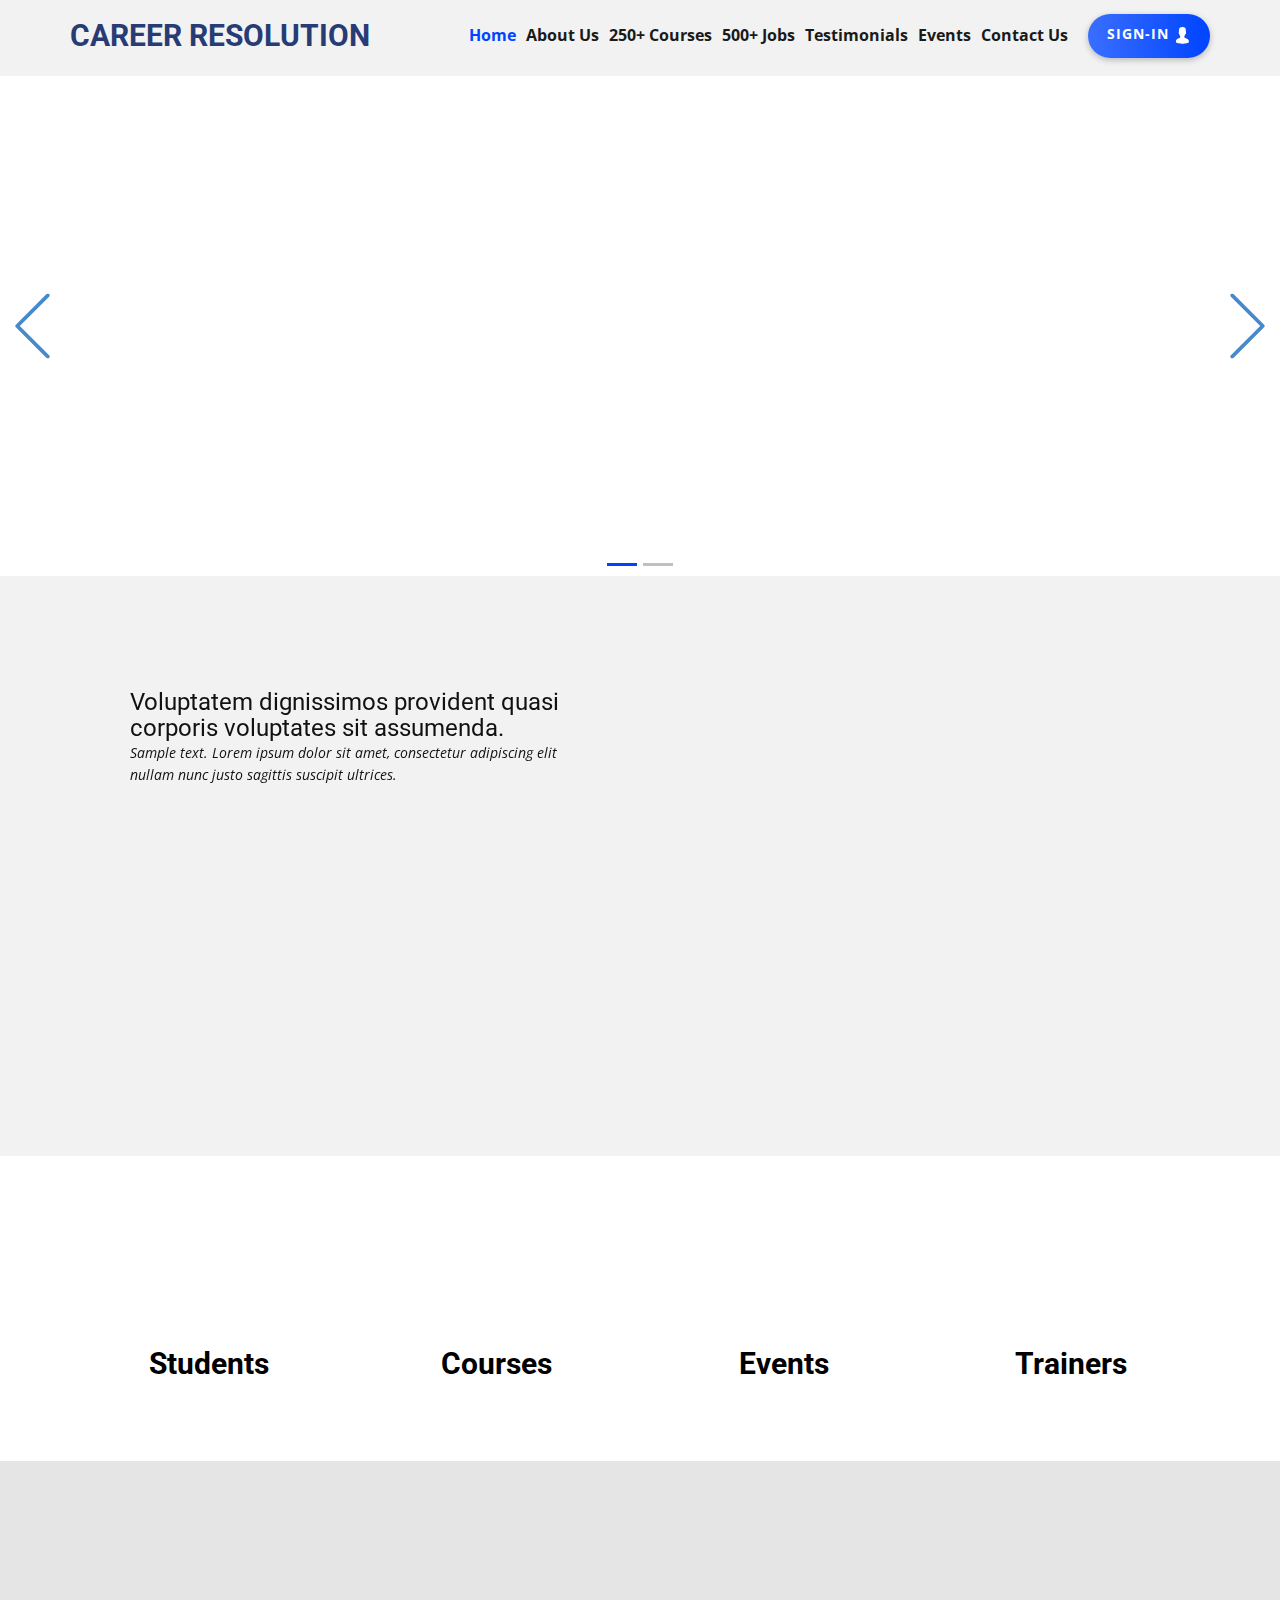
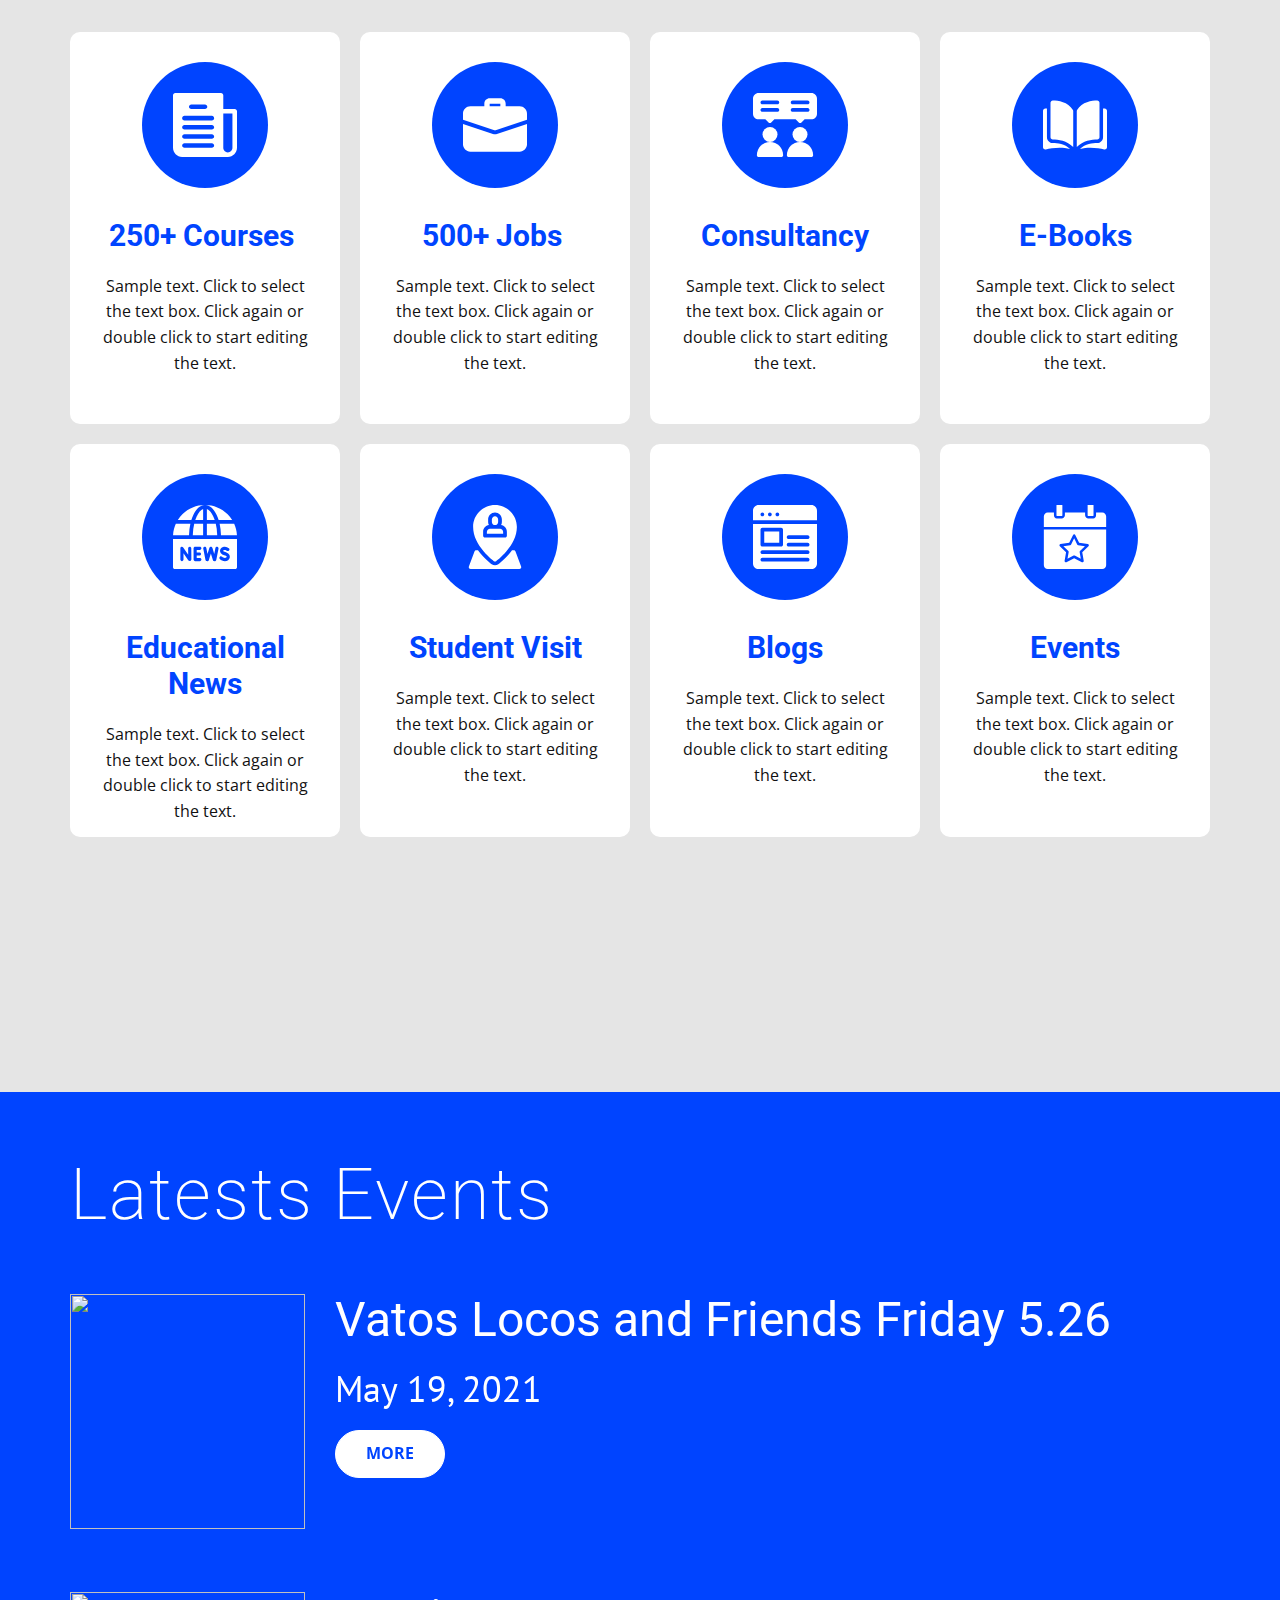
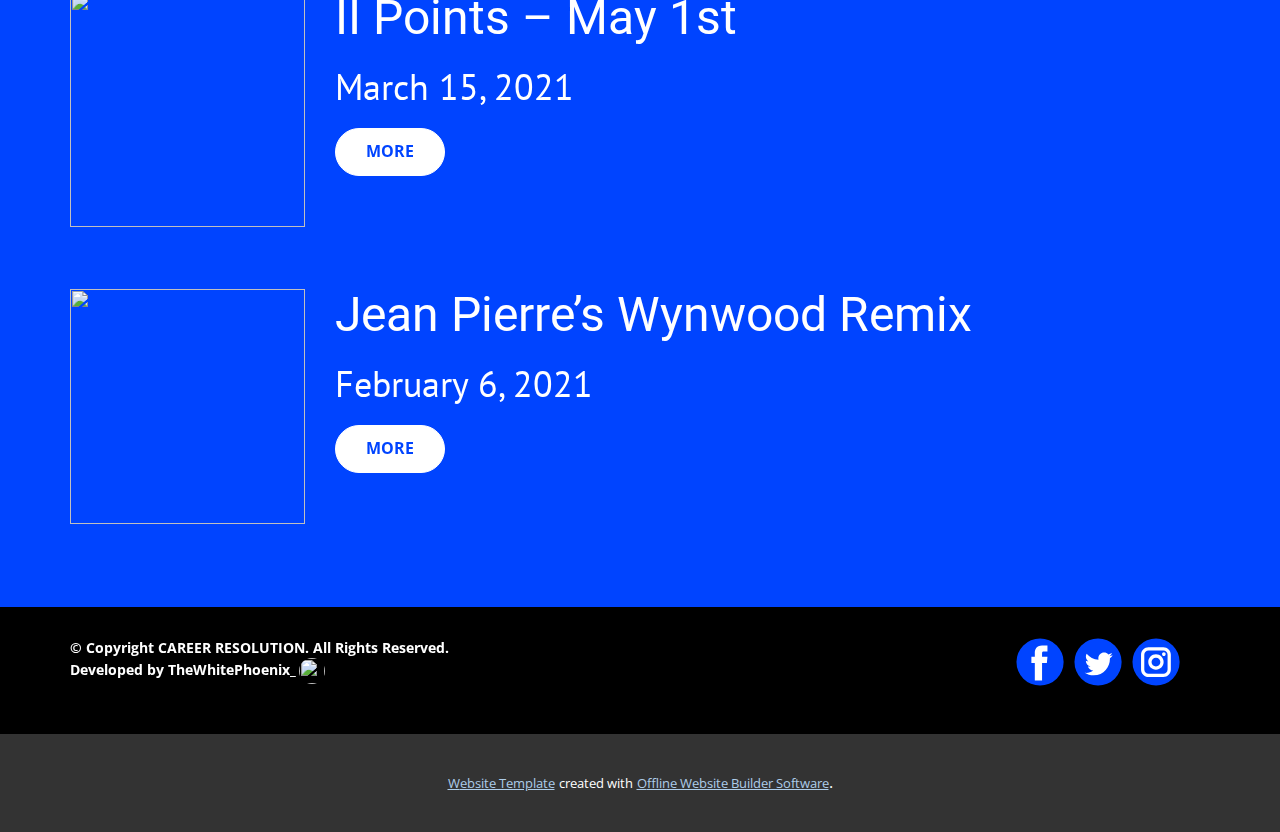
==== index.html @ 2c757a21 "Add files via upload" ====
<!DOCTYPE html>
<html style="font-size: 16px;">
  <head>
    <meta name="viewport" content="width=device-width, initial-scale=1.0">
    <meta charset="utf-8">
    <meta name="keywords" content="Career Resolution">
    <meta name="description" content="">
    <meta name="page_type" content="np-template-header-footer-from-plugin">
    <title>Home</title>
    <link rel="stylesheet" href="nicepage.css" media="screen">
<link rel="stylesheet" href="Home.css" media="screen">
    <script class="u-script" type="text/javascript" src="jquery.js" defer=""></script>
    <script class="u-script" type="text/javascript" src="nicepage.js" defer=""></script>
    <meta name="generator" content="Nicepage 3.13.2, nicepage.com">
    
    <link id="u-theme-google-font" rel="stylesheet" href="https://fonts.googleapis.com/css?family=Roboto:100,100i,300,300i,400,400i,500,500i,700,700i,900,900i|Open+Sans:300,300i,400,400i,600,600i,700,700i,800,800i">
    <link id="u-page-google-font" rel="stylesheet" href="https://fonts.googleapis.com/css?family=PT+Sans:400,400i,700,700i">
    
    
    
    
    
    
    <script type="application/ld+json">{
		"@context": "http://schema.org",
		"@type": "Organization",
		"name": "",
		"url": "index.html",
		"sameAs": [
				"https://facebook.com/name",
				"https://twitter.com/name",
				"https://www.instagram.com/name"
		]
}</script>
    <meta property="og:title" content="Home">
    <meta property="og:type" content="website">
    <meta name="theme-color" content="#478ac9">
    <link rel="canonical" href="index.html">
    <meta property="og:url" content="index.html">
    <meta name="twitter:site" content="@">
    <meta name="twitter:card" content="summary_large_image">
    <meta name="twitter:title" content="Home">
    <meta name="twitter:description" content="">
  </head>
  <body data-home-page="Home.html" data-home-page-title="Home" class="u-body"><header class="u-clearfix u-grey-5 u-header u-sticky u-header" id="sec-a9fa"><div class="u-clearfix u-sheet u-sheet-1">
        <nav class="u-menu u-menu-dropdown u-offcanvas u-menu-1">
          <div class="menu-collapse" style="font-size: 0.875rem; letter-spacing: 0px; font-weight: 700;">
            <a class="u-button-style u-custom-border u-custom-border-color u-custom-left-right-menu-spacing u-custom-padding-bottom u-custom-text-active-color u-custom-text-color u-custom-text-hover-color u-custom-top-bottom-menu-spacing u-nav-link u-text-active-palette-1-base u-text-hover-palette-2-base" href="#">
              <svg><use xmlns:xlink="http://www.w3.org/1999/xlink" xlink:href="#menu-hamburger"></use></svg>
              <svg version="1.1" xmlns="http://www.w3.org/2000/svg" xmlns:xlink="http://www.w3.org/1999/xlink"><defs><symbol id="menu-hamburger" viewBox="0 0 16 16" style="width: 16px; height: 16px;"><rect y="1" width="16" height="2"></rect><rect y="7" width="16" height="2"></rect><rect y="13" width="16" height="2"></rect>
</symbol>
</defs></svg>
            </a>
          </div>
          <div class="u-custom-menu u-nav-container">
            <ul class="u-nav u-spacing-0 u-unstyled u-nav-1"><li class="u-nav-item"><a class="u-button-style u-nav-link u-text-active-custom-color-2 u-text-grey-90 u-text-hover-custom-color-2" href="Home.html" style="padding: 10px 5px;">Home</a>
</li><li class="u-nav-item"><a class="u-button-style u-nav-link u-text-active-custom-color-2 u-text-grey-90 u-text-hover-custom-color-2" style="padding: 10px 5px;">About Us</a>
</li><li class="u-nav-item"><a class="u-button-style u-nav-link u-text-active-custom-color-2 u-text-grey-90 u-text-hover-custom-color-2" style="padding: 10px 5px;">250+ Courses</a>
</li><li class="u-nav-item"><a class="u-button-style u-nav-link u-text-active-custom-color-2 u-text-grey-90 u-text-hover-custom-color-2" style="padding: 10px 5px;">500+ Jobs</a>
</li><li class="u-nav-item"><a class="u-button-style u-nav-link u-text-active-custom-color-2 u-text-grey-90 u-text-hover-custom-color-2" style="padding: 10px 5px;">Testimonials</a>
</li><li class="u-nav-item"><a class="u-button-style u-nav-link u-text-active-custom-color-2 u-text-grey-90 u-text-hover-custom-color-2" style="padding: 10px 5px;">Events</a><div class="u-nav-popup"><ul class="u-h-spacing-20 u-nav u-unstyled u-v-spacing-10 u-nav-2"><li class="u-nav-item"><a class="u-button-style u-nav-link u-white">Events 1</a>
</li><li class="u-nav-item"><a class="u-button-style u-nav-link u-white">Events 2</a>
</li><li class="u-nav-item"><a class="u-button-style u-nav-link u-white">Events 3</a>
</li></ul>
</div>
</li><li class="u-nav-item"><a class="u-button-style u-nav-link u-text-active-custom-color-2 u-text-grey-90 u-text-hover-custom-color-2" style="padding: 10px 5px;">Contact Us</a>
</li></ul>
          </div>
          <div class="u-custom-menu u-nav-container-collapse">
            <div class="u-black u-container-style u-inner-container-layout u-opacity u-opacity-95 u-sidenav">
              <div class="u-sidenav-overflow">
                <div class="u-menu-close"></div>
                <ul class="u-align-center u-nav u-popupmenu-items u-unstyled u-nav-3"><li class="u-nav-item"><a class="u-button-style u-nav-link" href="Home.html" style="padding: 10px 20px;">Home</a>
</li><li class="u-nav-item"><a class="u-button-style u-nav-link" style="padding: 10px 20px;">About Us</a>
</li><li class="u-nav-item"><a class="u-button-style u-nav-link" style="padding: 10px 20px;">250+ Courses</a>
</li><li class="u-nav-item"><a class="u-button-style u-nav-link" style="padding: 10px 20px;">500+ Jobs</a>
</li><li class="u-nav-item"><a class="u-button-style u-nav-link" style="padding: 10px 20px;">Testimonials</a>
</li><li class="u-nav-item"><a class="u-button-style u-nav-link" style="padding: 10px 20px;">Events</a><div class="u-nav-popup"><ul class="u-h-spacing-20 u-nav u-unstyled u-v-spacing-10 u-nav-4"><li class="u-nav-item"><a class="u-button-style u-nav-link">Events 1</a>
</li><li class="u-nav-item"><a class="u-button-style u-nav-link">Events 2</a>
</li><li class="u-nav-item"><a class="u-button-style u-nav-link">Events 3</a>
</li></ul>
</div>
</li><li class="u-nav-item"><a class="u-button-style u-nav-link" style="padding: 10px 20px;">Contact Us</a>
</li></ul>
              </div>
            </div>
            <div class="u-black u-menu-overlay u-opacity u-opacity-70"></div>
          </div>
        </nav>
        <h1 class="u-text u-text-custom-color-1 u-text-1">Career Resolution</h1>
        <a href="#" class="u-border-0 u-btn u-btn-round u-button-style u-gradient u-none u-radius-50 u-text-body-alt-color u-btn-1"> Sign-in&nbsp;<span class="u-icon u-icon-circle u-text-palette-1-base u-icon-1"><svg xmlns="http://www.w3.org/2000/svg" xmlns:xlink="http://www.w3.org/1999/xlink" version="1.1" xml:space="preserve" class="u-svg-content" viewBox="0 0 60 60" x="0px" y="0px" style="width: 1em; height: 1em;"><path d="M48.014,42.889l-9.553-4.776C37.56,37.662,37,36.756,37,35.748v-3.381c0.229-0.28,0.47-0.599,0.719-0.951
	c1.239-1.75,2.232-3.698,2.954-5.799C42.084,24.97,43,23.575,43,22v-4c0-0.963-0.36-1.896-1-2.625v-5.319
	c0.056-0.55,0.276-3.824-2.092-6.525C37.854,1.188,34.521,0,30,0s-7.854,1.188-9.908,3.53C17.724,6.231,17.944,9.506,18,10.056
	v5.319c-0.64,0.729-1,1.662-1,2.625v4c0,1.217,0.553,2.352,1.497,3.109c0.916,3.627,2.833,6.36,3.503,7.237v3.309
	c0,0.968-0.528,1.856-1.377,2.32l-8.921,4.866C8.801,44.424,7,47.458,7,50.762V54c0,4.746,15.045,6,23,6s23-1.254,23-6v-3.043
	C53,47.519,51.089,44.427,48.014,42.889z"></path></svg><img></span>
        </a>
      </div></header>
    <section id="carousel_1a82" class="u-carousel u-slide u-block-b713-1" data-u-ride="carousel" data-interval="5000">
      <ol class="u-absolute-hcenter u-carousel-indicators u-block-b713-2">
        <li data-u-target="#carousel_1a82" data-u-slide-to="0" class="u-active u-active-custom-color-2 u-grey-25 u-hover-custom-color-1"></li>
        <li data-u-target="#carousel_1a82" data-u-slide-to="1" class="u-active-custom-color-2 u-grey-25 u-hover-custom-color-1"></li>
      </ol>
      <div class="u-carousel-inner" role="listbox">
        <div class="u-active u-carousel-item u-clearfix u-image u-section-1-1" data-image-width="6912" data-image-height="3456"></div>
      </div>
      <a class="u-absolute-vcenter u-carousel-control u-carousel-control-prev u-icon-circle u-text-hover-custom-color-1 u-text-palette-1-base u-block-b713-3" href="#carousel_1a82" role="button" data-u-slide="prev">
        <span aria-hidden="true">
          <svg viewBox="0 0 477.175 477.175"><path d="M145.188,238.575l215.5-215.5c5.3-5.3,5.3-13.8,0-19.1s-13.8-5.3-19.1,0l-225.1,225.1c-5.3,5.3-5.3,13.8,0,19.1l225.1,225
                    c2.6,2.6,6.1,4,9.5,4s6.9-1.3,9.5-4c5.3-5.3,5.3-13.8,0-19.1L145.188,238.575z"></path></svg>
        </span>
        <span class="sr-only">Previous</span>
      </a>
      <a class="u-absolute-vcenter u-carousel-control u-carousel-control-next u-icon-circle u-text-hover-custom-color-1 u-text-palette-1-base u-block-b713-4" href="#carousel_1a82" role="button" data-u-slide="next">
        <span aria-hidden="true">
          <svg viewBox="0 0 477.175 477.175"><path d="M360.731,229.075l-225.1-225.1c-5.3-5.3-13.8-5.3-19.1,0s-5.3,13.8,0,19.1l215.5,215.5l-215.5,215.5
                    c-5.3,5.3-5.3,13.8,0,19.1c2.6,2.6,6.1,4,9.5,4c3.4,0,6.9-1.3,9.5-4l225.1-225.1C365.931,242.875,365.931,234.275,360.731,229.075z"></path></svg>
        </span>
        <span class="sr-only">Next</span>
      </a>
    </section>
    <section class="u-clearfix u-grey-5 u-section-2" id="sec-3d1b">
      <div class="u-clearfix u-sheet u-valign-middle-lg u-valign-middle-md u-sheet-1">
        <div class="u-clearfix u-expanded-width u-gutter-10 u-layout-wrap u-layout-wrap-1">
          <div class="u-layout" style="">
            <div class="u-layout-row" style="">
              <div class="u-align-left u-container-style u-layout-cell u-left-cell u-size-30 u-size-xs-60 u-layout-cell-1" src="">
                <div class="u-container-layout u-container-layout-1">
                  <h2 class="u-text u-text-1" data-animation-name="fadeIn" data-animation-duration="1000" data-animation-delay="0" data-animation-direction="Up">Voluptatem dignissimos provident quasi corporis voluptates sit assumenda. <span style="font-weight: 700;"></span>
                  </h2>
                  <p class="u-text u-text-2" data-animation-name="fadeIn" data-animation-duration="1000" data-animation-delay="1000" data-animation-direction="">Sample text. Lorem ipsum dolor sit amet, consectetur adipiscing elit nullam nunc justo sagittis suscipit ultrices.</p>
                </div>
              </div>
              <div class="u-align-center u-container-style u-image u-layout-cell u-right-cell u-size-30 u-size-xs-60 u-image-1" src="" data-image-width="1024" data-image-height="768" data-animation-name="fadeIn" data-animation-duration="1000" data-animation-delay="0" data-animation-direction="">
                <div class="u-container-layout u-valign-middle u-container-layout-2" src=""></div>
              </div>
            </div>
          </div>
        </div>
      </div>
    </section>
    <section class="skrollable u-align-center u-clearfix u-image u-parallax u-shading u-section-3" id="sec-5fc0">
      <div class="u-clearfix u-sheet u-valign-middle u-sheet-1">
        <div class="u-expanded-width u-list u-list-1">
          <div class="u-repeater u-repeater-1">
            <div class="u-align-center u-container-style u-list-item u-repeater-item u-shape-rectangle">
              <div class="u-container-layout u-similar-container u-container-layout-1">
                <h1 class="u-text u-text-white u-title u-text-1" data-animation-name="counter" data-animation-event="scroll" data-animation-duration="3000">1232</h1>
                <h3 class="u-text u-text-black u-text-2">Students</h3>
              </div>
            </div>
            <div class="u-align-center u-container-style u-list-item u-repeater-item u-shape-rectangle">
              <div class="u-container-layout u-similar-container u-container-layout-2">
                <h1 class="u-text u-text-white u-title u-text-3" data-animation-name="counter" data-animation-event="scroll" data-animation-duration="3000">64</h1>
                <h3 class="u-text u-text-black u-text-4">Courses</h3>
              </div>
            </div>
            <div class="u-align-center u-container-style u-list-item u-repeater-item u-shape-rectangle">
              <div class="u-container-layout u-similar-container u-container-layout-3">
                <h1 class="u-text u-text-white u-title u-text-5" data-animation-name="counter" data-animation-event="scroll" data-animation-duration="3000">42</h1>
                <h3 class="u-text u-text-black u-text-6">Events</h3>
              </div>
            </div>
            <div class="u-align-center u-container-style u-list-item u-repeater-item u-shape-rectangle">
              <div class="u-container-layout u-similar-container u-container-layout-4">
                <h1 class="u-text u-text-white u-title u-text-7" data-animation-name="counter" data-animation-event="scroll" data-animation-duration="3000">15</h1>
                <h3 class="u-text u-text-black u-text-8">Trainers</h3>
              </div>
            </div>
          </div>
        </div>
      </div>
    </section>
    <section class="skrollable u-align-center u-clearfix u-grey-10 u-section-4" id="carousel_5ac3">
      <div class="u-clearfix u-sheet u-valign-middle-xs u-sheet-1">
        <div class="u-expanded-width u-list u-list-1">
          <div class="u-repeater u-repeater-1">
            <div class="u-align-center u-container-style u-list-item u-radius-10 u-repeater-item u-shape-round u-white u-list-item-1" data-animation-name="fadeIn" data-animation-duration="1000" data-animation-delay="0">
              <div class="u-container-layout u-similar-container u-container-layout-1"><span class="u-custom-color-2 u-icon u-icon-circle u-spacing-31 u-icon-1"><svg class="u-svg-link" preserveAspectRatio="xMidYMin slice" viewBox="0 0 477.867 477.867" style=""><use xmlns:xlink="http://www.w3.org/1999/xlink" xlink:href="#svg-7d16"></use></svg><svg class="u-svg-content" viewBox="0 0 477.867 477.867" x="0px" y="0px" id="svg-7d16" style="enable-background:new 0 0 477.867 477.867;"><g><g><path d="M460.8,119.467h-85.333v-102.4C375.467,7.641,367.826,0,358.4,0H17.067C7.641,0,0,7.641,0,17.067V409.6    c0,37.703,30.564,68.267,68.267,68.267H409.6c37.703,0,68.267-30.564,68.267-68.267V136.533    C477.867,127.108,470.226,119.467,460.8,119.467z M136.533,85.333h102.4c9.426,0,17.067,7.641,17.067,17.067    s-7.641,17.067-17.067,17.067h-102.4c-9.426,0-17.067-7.641-17.067-17.067S127.108,85.333,136.533,85.333z M290.133,409.6h-204.8    c-9.426,0-17.067-7.641-17.067-17.067s7.641-17.067,17.067-17.067h204.8c9.426,0,17.067,7.641,17.067,17.067    S299.559,409.6,290.133,409.6z M290.133,341.333h-204.8c-9.426,0-17.067-7.641-17.067-17.067c0-9.426,7.641-17.067,17.067-17.067    h204.8c9.426,0,17.067,7.641,17.067,17.067C307.2,333.692,299.559,341.333,290.133,341.333z M290.133,273.067h-204.8    c-9.426,0-17.067-7.641-17.067-17.067c0-9.426,7.641-17.067,17.067-17.067h204.8c9.426,0,17.067,7.641,17.067,17.067    C307.2,265.426,299.559,273.067,290.133,273.067z M290.133,204.8h-204.8c-9.426,0-17.067-7.641-17.067-17.067    c0-9.426,7.641-17.067,17.067-17.067h204.8c9.426,0,17.067,7.641,17.067,17.067C307.2,197.159,299.559,204.8,290.133,204.8z     M443.733,409.6c0,18.851-15.282,34.133-34.133,34.133s-34.133-15.282-34.133-34.133v-256h68.267V409.6z"></path>
</g>
</g></svg>
            
            
          </span>
                <h3 class="u-align-center-sm u-text u-text-custom-color-2 u-text-1">250+ Courses&nbsp;<br>
                </h3>
                <p class="u-text u-text-2">Sample text. Click to select the text box. Click again or double click to start editing the text.</p>
              </div>
            </div>
            <div class="u-align-center u-container-style u-list-item u-radius-10 u-repeater-item u-shape-round u-white u-list-item-2" data-animation-name="fadeIn" data-animation-duration="1000" data-animation-delay="0">
              <div class="u-container-layout u-similar-container u-container-layout-2"><span class="u-custom-color-2 u-icon u-icon-circle u-spacing-31 u-icon-2"><svg class="u-svg-link" preserveAspectRatio="xMidYMin slice" viewBox="0 0 24 24" style=""><use xmlns:xlink="http://www.w3.org/1999/xlink" xlink:href="#svg-21c0"></use></svg><svg class="u-svg-content" viewBox="0 0 24 24" id="svg-21c0"><path d="m15 6.5c-.552 0-1-.448-1-1v-1.5h-4v1.5c0 .552-.448 1-1 1s-1-.448-1-1v-1.5c0-1.103.897-2 2-2h4c1.103 0 2 .897 2 2v1.5c0 .552-.448 1-1 1z"></path><path d="m12.71 15.38c-.18.07-.44.12-.71.12s-.53-.05-.77-.14l-11.23-3.74v7.63c0 1.52 1.23 2.75 2.75 2.75h18.5c1.52 0 2.75-1.23 2.75-2.75v-7.63z"></path><path d="m24 7.75v2.29l-11.76 3.92c-.08.03-.16.04-.24.04s-.16-.01-.24-.04l-11.76-3.92v-2.29c0-1.52 1.23-2.75 2.75-2.75h18.5c1.52 0 2.75 1.23 2.75 2.75z"></path></svg>
            
            
          </span>
                <h3 class="u-align-center-sm u-text u-text-custom-color-2 u-text-3">500+ Jobs&nbsp;<br>
                </h3>
                <p class="u-text u-text-4">Sample text. Click to select the text box. Click again or double click to start editing the text.</p>
              </div>
            </div>
            <div class="u-align-center u-container-style u-list-item u-radius-10 u-repeater-item u-shape-round u-white u-list-item-3" data-animation-name="fadeIn" data-animation-duration="1000" data-animation-delay="0">
              <div class="u-container-layout u-similar-container u-container-layout-3"><span class="u-custom-color-2 u-icon u-icon-circle u-spacing-31 u-icon-3"><svg class="u-svg-link" preserveAspectRatio="xMidYMin slice" viewBox="0 0 512 512" style=""><use xmlns:xlink="http://www.w3.org/1999/xlink" xlink:href="#svg-6b42"></use></svg><svg class="u-svg-content" viewBox="0 0 512 512" id="svg-6b42"><g><circle cx="136" cy="332" r="60"></circle><path d="m31 497c0 8.291 6.709 15 15 15h180c8.291 0 15-6.709 15-15 0-57.891-47.109-105-105-105s-105 47.109-105 105z"></path><circle cx="376" cy="332" r="60"></circle><path d="m271 497c0 8.291 6.709 15 15 15h180c8.291 0 15-6.709 15-15 0-57.891-47.109-105-105-105s-105 47.109-105 105z"></path><path d="m467 0h-422c-24.814 0-45 20.186-45 45v120c0 24.814 20.186 45 45 45h53.789l25.605 25.605c5.859 5.859 15.352 5.859 21.211 0l25.606-25.605h169.578l25.605 25.605c5.859 5.859 15.351 5.86 21.211 0l25.606-25.605h53.789c24.814 0 45-20.186 45-45v-120c0-24.814-20.186-45-45-45zm-272 150h-120c-8.291 0-15-6.709-15-15s6.709-15 15-15h120c8.291 0 15 6.709 15 15s-6.709 15-15 15zm0-60h-120c-8.291 0-15-6.709-15-15s6.709-15 15-15h120c8.291 0 15 6.709 15 15s-6.709 15-15 15zm242 60h-120c-8.291 0-15-6.709-15-15s6.709-15 15-15h120c8.291 0 15 6.709 15 15s-6.709 15-15 15zm0-60h-120c-8.291 0-15-6.709-15-15s6.709-15 15-15h120c8.291 0 15 6.709 15 15s-6.709 15-15 15z"></path>
</g></svg>
            
            
          </span>
                <h3 class="u-align-center-sm u-text u-text-custom-color-2 u-text-5">Consultancy</h3>
                <p class="u-text u-text-6">Sample text. Click to select the text box. Click again or double click to start editing the text.</p>
              </div>
            </div>
            <div class="u-align-center u-container-style u-list-item u-radius-10 u-repeater-item u-shape-round u-white u-list-item-4" data-animation-name="fadeIn" data-animation-duration="1000" data-animation-delay="0">
              <div class="u-container-layout u-similar-container u-container-layout-4"><span class="u-custom-color-2 u-icon u-icon-circle u-spacing-31 u-icon-4"><svg class="u-svg-link" preserveAspectRatio="xMidYMin slice" viewBox="0 0 296.999 296.999" style=""><use xmlns:xlink="http://www.w3.org/1999/xlink" xlink:href="#svg-62ac"></use></svg><svg class="u-svg-content" viewBox="0 0 296.999 296.999" x="0px" y="0px" id="svg-62ac" style="enable-background:new 0 0 296.999 296.999;"><g><g><g><path d="M45.432,35.049c-0.008,0-0.017,0-0.025,0c-2.809,0-5.451,1.095-7.446,3.085c-2.017,2.012-3.128,4.691-3.128,7.543     v159.365c0,5.844,4.773,10.61,10.641,10.625c24.738,0.059,66.184,5.215,94.776,35.136V84.023c0-1.981-0.506-3.842-1.461-5.382     C115.322,40.849,70.226,35.107,45.432,35.049z"></path><path d="M262.167,205.042V45.676c0-2.852-1.111-5.531-3.128-7.543c-1.995-1.99-4.639-3.085-7.445-3.085c-0.009,0-0.018,0-0.026,0     c-24.793,0.059-69.889,5.801-93.357,43.593c-0.955,1.54-1.46,3.401-1.46,5.382v166.779     c28.592-29.921,70.038-35.077,94.776-35.136C257.394,215.651,262.167,210.885,262.167,205.042z"></path><path d="M286.373,71.801h-7.706v133.241c0,14.921-12.157,27.088-27.101,27.125c-20.983,0.05-55.581,4.153-80.084,27.344     c42.378-10.376,87.052-3.631,112.512,2.171c3.179,0.724,6.464-0.024,9.011-2.054c2.538-2.025,3.994-5.052,3.994-8.301V82.427     C297,76.568,292.232,71.801,286.373,71.801z"></path><path d="M18.332,205.042V71.801h-7.706C4.768,71.801,0,76.568,0,82.427v168.897c0,3.25,1.456,6.276,3.994,8.301     c2.545,2.029,5.827,2.78,9.011,2.054c25.46-5.803,70.135-12.547,112.511-2.171c-24.502-23.19-59.1-27.292-80.083-27.342     C30.49,232.13,18.332,219.963,18.332,205.042z"></path>
</g>
</g>
</g></svg>
            
            
          </span>
                <h3 class="u-align-center-sm u-text u-text-custom-color-2 u-text-7">E-Books</h3>
                <p class="u-text u-text-8">Sample text. Click to select the text box. Click again or double click to start editing the text.</p>
              </div>
            </div>
            <div class="u-align-center u-container-style u-list-item u-radius-10 u-repeater-item u-shape-round u-white u-list-item-5" data-animation-name="fadeIn" data-animation-duration="1000" data-animation-delay="0">
              <div class="u-container-layout u-similar-container u-container-layout-5"><span class="u-custom-color-2 u-icon u-icon-circle u-spacing-31 u-icon-5"><svg class="u-svg-link" preserveAspectRatio="xMidYMin slice" viewBox="0 0 512 512" style=""><use xmlns:xlink="http://www.w3.org/1999/xlink" xlink:href="#svg-6233"></use></svg><svg class="u-svg-content" viewBox="0 0 512 512" id="svg-6233"><g><path d="m158.226 241h82.774v-90.5h-71.267c-6.637 27.858-10.568 58.527-11.507 90.5z"></path><path d="m271 241h82.774c-.939-31.973-4.87-62.642-11.507-90.5h-71.267z"></path><path d="m383.785 241h127.772c-1.82-31.654-9.376-62.223-22.174-90.5h-116.368c6.214 28.246 9.885 58.84 10.77 90.5z"></path><path d="m138.985 150.5h-116.368c-12.797 28.277-20.354 58.846-22.174 90.5h127.772c.885-31.66 4.556-62.254 10.77-90.5z"></path><path d="m241 32.973c-18.633 7.315-36.756 27.916-51.322 58.982-4.185 8.926-7.978 18.478-11.375 28.545h62.697z"></path><path d="m162.516 79.219c23.953-51.085 57.152-79.219 93.484-79.219-68.38 0-132.667 26.629-181.02 74.98-13.94 13.941-26.063 29.213-36.275 45.52h108.112c4.487-14.71 9.73-28.55 15.699-41.281z"></path><path d="m349.484 79.219c5.969 12.73 11.211 26.571 15.698 41.281h108.112c-10.212-16.307-22.335-31.579-36.276-45.52-48.351-48.351-112.638-74.98-181.018-74.98 36.331 0 69.531 28.134 93.484 79.219z"></path><path d="m271 32.973v87.527h62.697c-3.397-10.067-7.19-19.619-11.375-28.545-14.566-31.065-32.688-51.666-51.322-58.982z"></path><path d="m0 271v226c0 8.284 6.716 15 15 15h482c8.284 0 15-6.716 15-15v-226zm137.373 176.388c-5.762 1.799-11.825-.42-15.449-5.655l-37.958-54.965v49.733c0 6.903-5.596 12.5-12.5 12.5-6.903 0-12.5-5.597-12.5-12.5v-89.831c0-5.471 3.557-10.306 8.78-11.934 5.222-1.63 10.896.329 14.006 4.831l39.931 57.823-.491-50.768c-.067-6.903 5.476-12.553 12.379-12.62h.123c6.848 0 12.431 5.517 12.497 12.379l.841 86.967v.121c.001 6.622-3.791 12.086-9.659 13.919zm74.792-68.386c6.903 0 12.5 5.596 12.5 12.5s-5.597 12.5-12.5 12.5h-22.626v20h25.422c6.903 0 12.5 5.597 12.5 12.5s-5.597 12.5-12.5 12.5h-37.922c-6.904 0-12.5-5.597-12.5-12.5v-90c0-6.903 5.596-12.5 12.5-12.5h37.922c6.903 0 12.5 5.597 12.5 12.5s-5.597 12.5-12.5 12.5h-25.422v20zm151.847-29.895-17.605 88.457c-.107.537-.249 1.067-.426 1.585-1.99 5.852-7.479 9.811-13.66 9.852-.032 0-.065 0-.098 0-6.141 0-11.635-3.875-13.692-9.668-.06-.167-.114-.334-.167-.503l-15.366-49.879-15.436 49.869c-.034.11-.07.22-.107.329-1.989 5.85-7.478 9.809-13.656 9.852-.034 0-.067 0-.102 0-6.139 0-11.632-3.872-13.691-9.663-.204-.575-.366-1.165-.485-1.764l-17.534-88.648c-1.34-6.772 3.064-13.348 9.837-14.688 6.77-1.34 13.348 3.064 14.688 9.837l9.438 47.714 14.86-48.01c.949-4.234 4.069-7.857 8.513-9.225 6.597-2.034 13.593 1.668 15.626 8.266l15.082 48.958 9.464-47.552c1.348-6.771 7.928-11.164 14.7-9.82 6.768 1.349 11.164 7.931 9.817 14.701zm90.23 70.087c-3.084 17.272-19.528 29.808-39.102 29.808-15.771 0-30.578-6.359-40.626-17.447-4.636-5.116-4.247-13.021.869-17.656s13.02-4.246 17.656.869c5.24 5.782 13.502 9.234 22.101 9.234 8.042 0 13.684-4.679 14.491-9.203 1.058-5.921-8.154-9.81-11.003-10.86-13.996-5.163-26.427-10.696-26.949-10.929-.603-.269-1.182-.584-1.734-.944-9.901-6.456-15.003-17.775-13.313-29.542 1.795-12.508 10.921-22.691 23.816-26.576 23.799-7.172 43.605 7.645 46.499 9.958 2.93 2.288 4.82 5.844 4.82 9.849 0 6.903-5.596 12.5-12.5 12.5-3.068 0-5.875-1.11-8.052-2.944l-.011.013.08.066c-.112-.092-11.49-9.162-23.626-5.504-5.087 1.533-6.088 4.84-6.281 6.191-.13.901-.197 3.035 1.632 4.606 3.326 1.454 13.433 5.803 24.271 9.801 23.432 8.642 29.292 25.663 26.962 38.71z"></path>
</g></svg>
            
            
          </span>
                <h3 class="u-align-center-sm u-text u-text-custom-color-2 u-text-9">Educational News</h3>
                <p class="u-text u-text-10">Sample text. Click to select the text box. Click again or double click to start editing the text.</p>
              </div>
            </div>
            <div class="u-align-center u-container-style u-list-item u-radius-10 u-repeater-item u-shape-round u-white u-list-item-6" data-animation-name="fadeIn" data-animation-duration="1000" data-animation-delay="0">
              <div class="u-container-layout u-similar-container u-container-layout-6"><span class="u-custom-color-2 u-icon u-icon-circle u-spacing-31 u-icon-6"><svg class="u-svg-link" preserveAspectRatio="xMidYMin slice" viewBox="0 0 512 512" style=""><use xmlns:xlink="http://www.w3.org/1999/xlink" xlink:href="#svg-f9bd"></use></svg><svg class="u-svg-content" viewBox="0 0 512 512" id="svg-f9bd"><g><path d="m465.031 491.733-45-120c-2.195-5.854-7.792-9.733-14.045-9.733h-13.934c-6.763 9.229-13.987 18.409-21.679 27.513-42.962 50.85-86.032 82.513-87.845 83.836-7.761 5.662-16.932 8.651-26.528 8.651-9.599 0-18.771-2.99-26.524-8.648-1.809-1.319-44.848-32.942-87.85-83.839-7.692-9.104-14.916-18.283-21.679-27.513h-13.934c-6.253 0-11.849 3.879-14.045 9.733l-45 120c-3.677 9.806 3.572 20.267 14.046 20.267h389.973c10.473 0 17.722-10.461 14.044-20.267z"></path><g><path d="m296 190h-80c-13.785 0-25 11.215-25 25v15h130v-15c0-13.785-11.215-25-25-25z"></path><path d="m256 160c13.785 0 25-11.215 25-25v-20c0-13.785-11.215-25-25-25s-25 11.215-25 25v20c0 13.785 11.215 25 25 25z"></path><path d="m256 0c-96.495 0-175 78.505-175 175 0 35.39 8.905 71.957 26.468 108.688 13.822 28.909 33.024 57.999 57.074 86.464 40.694 48.165 80.924 77.73 82.616 78.966h.001c5.268 3.843 12.415 3.843 17.682 0h.001c1.692-1.235 41.922-30.801 82.616-78.966 24.05-28.465 43.252-57.555 57.074-86.464 17.563-36.731 26.468-73.298 26.468-108.688 0-96.495-78.505-175-175-175zm95 245c0 8.284-6.716 15-15 15h-160c-8.284 0-15-6.716-15-15v-30c0-27.396 20.136-50.172 46.384-54.32-4.068-7.671-6.384-16.409-6.384-25.68v-20c0-30.327 24.673-55 55-55s55 24.673 55 55v20c0 9.271-2.315 18.009-6.384 25.68 26.248 4.148 46.384 26.924 46.384 54.32z"></path>
</g>
</g></svg>
            
            
          </span>
                <h3 class="u-align-center-sm u-text u-text-custom-color-2 u-text-11">Student Visit</h3>
                <p class="u-text u-text-12">Sample text. Click to select the text box. Click again or double click to start editing the text.</p>
              </div>
            </div>
            <div class="u-align-center u-container-style u-list-item u-radius-10 u-repeater-item u-shape-round u-white u-list-item-7" data-animation-name="fadeIn" data-animation-duration="1000" data-animation-delay="0">
              <div class="u-container-layout u-similar-container u-container-layout-7"><span class="u-custom-color-2 u-icon u-icon-circle u-spacing-31 u-icon-7"><svg class="u-svg-link" preserveAspectRatio="xMidYMin slice" viewBox="0 0 512 512" style=""><use xmlns:xlink="http://www.w3.org/1999/xlink" xlink:href="#svg-623f"></use></svg><svg class="u-svg-content" viewBox="0 0 512 512" x="0px" y="0px" id="svg-623f" style="enable-background:new 0 0 512 512;"><g><g><path d="M467,0H45C20.186,0,0,20.186,0,45v76h512V45C512,20.186,491.814,0,467,0z M75,90c-8.284,0-15-6.716-15-15    c0-8.286,6.716-15,15-15s15,6.714,15,15C90,83.284,83.284,90,75,90z M135,90c-8.284,0-15-6.716-15-15c0-8.286,6.716-15,15-15    s15,6.714,15,15C150,83.284,143.284,90,135,90z M195,90c-8.284,0-15-6.716-15-15c0-8.286,6.716-15,15-15s15,6.714,15,15    C210,83.284,203.284,90,195,90z"></path>
</g>
</g><g><g><path d="M0,151v316c0,24.814,20.186,45,45,45h422c24.814,0,45-20.186,45-45V151H0z M60,197c0-8.291,6.709-15,15-15h150    c8.291,0,15,6.709,15,15v120c0,8.291-6.709,15-15,15H75c-8.291,0-15-6.709-15-15V197z M437,452H75c-8.291,0-15-6.709-15-15    c0-8.291,6.709-15,15-15h362c8.291,0,15,6.709,15,15C452,445.291,445.291,452,437,452z M437,392H75c-8.291,0-15-6.709-15-15    c0-8.291,6.709-15,15-15h362c8.291,0,15,6.709,15,15C452,385.291,445.291,392,437,392z M437,332H285c-8.291,0-15-6.709-15-15    c0-8.291,6.709-15,15-15h152c8.291,0,15,6.709,15,15C452,325.291,445.291,332,437,332z M437,272H285c-8.291,0-15-6.709-15-15    c0-8.291,6.709-15,15-15h152c8.291,0,15,6.709,15,15S445.291,272,437,272z"></path>
</g>
</g><g><g><rect x="90" y="212" width="120" height="90"></rect>
</g>
</g></svg>
            
            
          </span>
                <h3 class="u-align-center-sm u-text u-text-custom-color-2 u-text-13">Blogs</h3>
                <p class="u-text u-text-14">Sample text. Click to select the text box. Click again or double click to start editing the text.</p>
              </div>
            </div>
            <div class="u-align-center u-container-style u-list-item u-radius-10 u-repeater-item u-shape-round u-white u-list-item-8" data-animation-name="fadeIn" data-animation-duration="1000" data-animation-delay="0">
              <div class="u-container-layout u-similar-container u-container-layout-8"><span class="u-custom-color-2 u-icon u-icon-circle u-spacing-31 u-icon-8"><svg class="u-svg-link" preserveAspectRatio="xMidYMin slice" viewBox="0 0 397.061 397.061" style=""><use xmlns:xlink="http://www.w3.org/1999/xlink" xlink:href="#svg-08bb"></use></svg><svg class="u-svg-content" viewBox="0 0 397.061 397.061" x="0px" y="0px" id="svg-08bb" style="enable-background:new 0 0 397.061 397.061;"><g><g><g><path d="M86.204,67.918h31.347c1.443,0,2.612-1.17,2.612-2.612V2.612c0-1.443-1.169-2.612-2.612-2.612H86.204     c-1.443,0-2.612,1.17-2.612,2.612v62.694C83.592,66.749,84.761,67.918,86.204,67.918z"></path><path d="M367.804,47.02h-38.661v16.718c0,9.927-7.314,19.853-17.241,19.853h-30.824c-10.637-0.754-19.099-9.216-19.853-19.853     V47.02H135.837v16.718c-0.754,10.637-9.216,19.099-19.853,19.853H85.159c-9.927,0-17.241-9.927-17.241-19.853V47.02H29.257     C15.9,47.305,5.221,58.216,5.224,71.576v64.261h386.612V71.576C391.84,58.216,381.161,47.305,367.804,47.02z"></path><path d="M279.51,67.918h31.347c1.443,0,2.612-1.17,2.612-2.612V2.612c0-1.443-1.17-2.612-2.612-2.612H279.51     c-1.443,0-2.612,1.17-2.612,2.612v62.694C276.898,66.749,278.067,67.918,279.51,67.918z"></path><path d="M159.347,291.527l-7.314,42.318l37.616-19.853l3.657-1.045l3.657,1.045l37.616,19.853l-7.314-42.318     c-0.279-2.456,0.478-4.917,2.09-6.792l30.825-29.257l-42.318-6.269c-2.474-0.395-4.609-1.948-5.747-4.18l-18.808-38.139     l-18.808,38.139c-1.138,2.232-3.273,3.785-5.747,4.18l-42.318,6.269l30.825,29.257     C158.869,286.609,159.626,289.07,159.347,291.527z"></path><path d="M5.224,373.551c0.284,13.068,10.961,23.513,24.033,23.51h338.547c13.071,0.003,23.748-10.442,24.033-23.51V151.51H5.224     V373.551z M102.4,247.641c0.834-2.854,3.312-4.919,6.269-5.224l53.812-8.359l24.033-48.588c2.159-3.751,6.951-5.041,10.702-2.882     c1.198,0.69,2.192,1.684,2.882,2.882l24.033,48.588l53.812,8.359c2.957,0.305,5.436,2.371,6.269,5.224     c0.948,2.795,0.124,5.885-2.09,7.837l-38.661,37.616l9.404,53.812c0.363,2.827-0.838,5.628-3.135,7.314     c-1.373,0.986-3.012,1.532-4.702,1.567c-1.307,0.124-2.613-0.249-3.657-1.045l-48.065-25.078l-48.065,25.078     c-2.62,1.596-5.958,1.388-8.359-0.522c-2.297-1.687-3.497-4.488-3.135-7.314l9.404-53.812l-38.661-37.616     C102.276,253.526,101.452,250.435,102.4,247.641z"></path>
</g>
</g>
</g></svg>
            
            
          </span>
                <h3 class="u-align-center-sm u-text u-text-custom-color-2 u-text-15">Events</h3>
                <p class="u-text u-text-16">Sample text. Click to select the text box. Click again or double click to start editing the text.</p>
              </div>
            </div>
          </div>
        </div>
      </div>
    </section>
    <section class="u-clearfix u-custom-color-2 u-section-5" id="carousel_abf8">
      <div class="u-clearfix u-sheet u-sheet-1">
        <h1 class="u-text u-text-1" data-animation-name="fadeIn" data-animation-duration="1000" data-animation-delay="0">Latests Events</h1>
        <div class="u-expanded-width u-list u-list-1">
          <div class="u-repeater u-repeater-1">
            <div class="u-container-style u-list-item u-repeater-item u-list-item-1" data-animation-name="fadeIn" data-animation-duration="1000" data-animation-delay="0" data-animation-direction="Up">
              <div class="u-container-layout u-similar-container u-container-layout-1">
                <img src="images/front-view-man-holding-vinyl-disk-his-face-music-store-mock-up_23-2148690557.jpg" alt="" class="u-image u-image-default u-preserve-proportions u-image-1" data-image-width="626" data-image-height="626">
                <h2 class="u-text u-text-2">Vatos Locos and Friends Friday 5.26</h2>
                <h5 class="u-custom-font u-font-pt-sans u-text u-text-3">May 19, 2021</h5>
                <a href="https://nicepage.com/k/offer-html-templates" class="u-active-white u-border-1 u-border-white u-btn u-btn-round u-button-style u-hover-white u-radius-50 u-text-active-custom-color-1 u-text-custom-color-2 u-text-hover-custom-color-1 u-white u-btn-1">more</a>
              </div>
            </div>
            <div class="u-container-style u-list-item u-repeater-item u-list-item-2" data-animation-name="fadeIn" data-animation-duration="1000" data-animation-delay="0" data-animation-direction="Up">
              <div class="u-container-layout u-similar-container u-container-layout-2">
                <img src="images/music-album-new-single-template_23-2148879485.jpg" alt="" class="u-image u-image-default u-preserve-proportions u-image-2" data-image-width="626" data-image-height="626">
                <h2 class="u-text u-text-4">II Points – May 1st</h2>
                <h5 class="u-custom-font u-font-pt-sans u-text u-text-5">March 15, 2021</h5>
                <a href="https://nicepage.com/landing-page" class="u-active-white u-border-1 u-border-white u-btn u-btn-round u-button-style u-hover-white u-radius-50 u-text-active-custom-color-1 u-text-custom-color-2 u-text-hover-custom-color-1 u-white u-btn-2">more</a>
              </div>
            </div>
            <div class="u-container-style u-list-item u-repeater-item u-list-item-3" data-animation-name="fadeIn" data-animation-duration="1000" data-animation-delay="0" data-animation-direction="Up">
              <div class="u-container-layout u-similar-container u-container-layout-3">
                <img src="images/square-music-cover-with-vintage-collage_23-2148913436.jpg" alt="" class="u-image u-image-default u-preserve-proportions u-image-3" data-image-width="626" data-image-height="626">
                <h2 class="u-text u-text-6">Jean Pierre’s Wynwood Remix</h2>
                <h5 class="u-custom-font u-font-pt-sans u-text u-text-7">February 6, 2021</h5>
                <a href="https://nicepage.com/wordpress-themes" class="u-active-white u-border-1 u-border-white u-btn u-btn-round u-button-style u-hover-white u-radius-50 u-text-active-custom-color-1 u-text-custom-color-2 u-text-hover-custom-color-1 u-white u-btn-3">more</a>
              </div>
            </div>
          </div>
        </div>
      </div>
    </section>
    
    
    <footer class="u-align-center u-black u-clearfix u-footer u-footer" id="sec-1bfe"><div class="u-clearfix u-sheet u-sheet-1">
        <p class="u-align-left u-small-text u-text u-text-variant u-text-1" data-animation-name="fadeIn" data-animation-duration="1000" data-animation-delay="0" data-animation-direction="">
          <span style="font-weight: 700;">© Copyright&nbsp;CAREER RESOLUTION. All Rights Reserved.<br>Developed by&nbsp;TheWhitePhoenix_&nbsp;
          </span>
          <br>
          <a href="https://thisismemukul.github.io/careerresolution/#" class="twitter u-active-none u-border-none u-btn u-button-style u-hover-none u-none u-text-palette-1-base u-btn-1"><i></i>
          </a>
        </p>
        <div class="u-social-icons u-spacing-10 u-social-icons-1" data-animation-name="slideIn" data-animation-duration="1000" data-animation-delay="0" data-animation-direction="Left">
          <a class="u-social-url" title="facebook" target="_blank" href="https://facebook.com/name"><span class="u-icon u-icon-circle u-social-facebook u-social-icon u-text-custom-color-2 u-icon-1"><svg class="u-svg-link" preserveAspectRatio="xMidYMin slice" viewBox="0 0 112 112" style=""><use xmlns:xlink="http://www.w3.org/1999/xlink" xlink:href="#svg-eb70"></use></svg><svg class="u-svg-content" viewBox="0 0 112 112" x="0" y="0" id="svg-eb70"><circle fill="currentColor" cx="56.1" cy="56.1" r="55"></circle><path fill="#FFFFFF" d="M73.5,31.6h-9.1c-1.4,0-3.6,0.8-3.6,3.9v8.5h12.6L72,58.3H60.8v40.8H43.9V58.3h-8V43.9h8v-9.2
            c0-6.7,3.1-17,17-17h12.5v13.9H73.5z"></path></svg></span>
          </a>
          <a class="u-social-url" title="twitter" target="_blank" href="https://twitter.com/name"><span class="u-icon u-icon-circle u-social-icon u-social-twitter u-text-custom-color-2 u-icon-2"><svg class="u-svg-link" preserveAspectRatio="xMidYMin slice" viewBox="0 0 112 112" style=""><use xmlns:xlink="http://www.w3.org/1999/xlink" xlink:href="#svg-41a5"></use></svg><svg class="u-svg-content" viewBox="0 0 112 112" x="0" y="0" id="svg-41a5"><circle fill="currentColor" class="st0" cx="56.1" cy="56.1" r="55"></circle><path fill="#FFFFFF" d="M83.8,47.3c0,0.6,0,1.2,0,1.7c0,17.7-13.5,38.2-38.2,38.2C38,87.2,31,85,25,81.2c1,0.1,2.1,0.2,3.2,0.2
            c6.3,0,12.1-2.1,16.7-5.7c-5.9-0.1-10.8-4-12.5-9.3c0.8,0.2,1.7,0.2,2.5,0.2c1.2,0,2.4-0.2,3.5-0.5c-6.1-1.2-10.8-6.7-10.8-13.1
            c0-0.1,0-0.1,0-0.2c1.8,1,3.9,1.6,6.1,1.7c-3.6-2.4-6-6.5-6-11.2c0-2.5,0.7-4.8,1.8-6.7c6.6,8.1,16.5,13.5,27.6,14
            c-0.2-1-0.3-2-0.3-3.1c0-7.4,6-13.4,13.4-13.4c3.9,0,7.3,1.6,9.8,4.2c3.1-0.6,5.9-1.7,8.5-3.3c-1,3.1-3.1,5.8-5.9,7.4
            c2.7-0.3,5.3-1,7.7-2.1C88.7,43,86.4,45.4,83.8,47.3z"></path></svg></span>
          </a>
          <a class="u-social-url" title="instagram" target="_blank" href="https://www.instagram.com/name"><span class="u-icon u-icon-circle u-social-icon u-social-instagram u-text-custom-color-2 u-icon-3"><svg class="u-svg-link" preserveAspectRatio="xMidYMin slice" viewBox="0 0 112 112" style=""><use xmlns:xlink="http://www.w3.org/1999/xlink" xlink:href="#svg-5d41"></use></svg><svg class="u-svg-content" viewBox="0 0 112 112" x="0" y="0" id="svg-5d41"><circle fill="currentColor" cx="56.1" cy="56.1" r="55"></circle><path fill="#FFFFFF" d="M55.9,38.2c-9.9,0-17.9,8-17.9,17.9C38,66,46,74,55.9,74c9.9,0,17.9-8,17.9-17.9C73.8,46.2,65.8,38.2,55.9,38.2
            z M55.9,66.4c-5.7,0-10.3-4.6-10.3-10.3c-0.1-5.7,4.6-10.3,10.3-10.3c5.7,0,10.3,4.6,10.3,10.3C66.2,61.8,61.6,66.4,55.9,66.4z"></path><path fill="#FFFFFF" d="M74.3,33.5c-2.3,0-4.2,1.9-4.2,4.2s1.9,4.2,4.2,4.2s4.2-1.9,4.2-4.2S76.6,33.5,74.3,33.5z"></path><path fill="#FFFFFF" d="M73.1,21.3H38.6c-9.7,0-17.5,7.9-17.5,17.5v34.5c0,9.7,7.9,17.6,17.5,17.6h34.5c9.7,0,17.5-7.9,17.5-17.5V38.8
            C90.6,29.1,82.7,21.3,73.1,21.3z M83,73.3c0,5.5-4.5,9.9-9.9,9.9H38.6c-5.5,0-9.9-4.5-9.9-9.9V38.8c0-5.5,4.5-9.9,9.9-9.9h34.5
            c5.5,0,9.9,4.5,9.9,9.9V73.3z"></path></svg></span>
          </a>
        </div>
        <img src="images/WhitePhoniexOnly.png" alt="" class="u-image u-image-circle u-image-1" data-image-width="1182" data-image-height="567">
      </div></footer>
    <section class="u-backlink u-clearfix u-grey-80">
      <a class="u-link" href="https://nicepage.com/website-templates" target="_blank">
        <span>Website Template</span>
      </a>
      <p class="u-text">
        <span>created with</span>
      </p>
      <a class="u-link" href="https://nicepage.com/" target="_blank">
        <span>Offline Website Builder Software</span>
      </a>. 
    </section>
  </body>
</html>
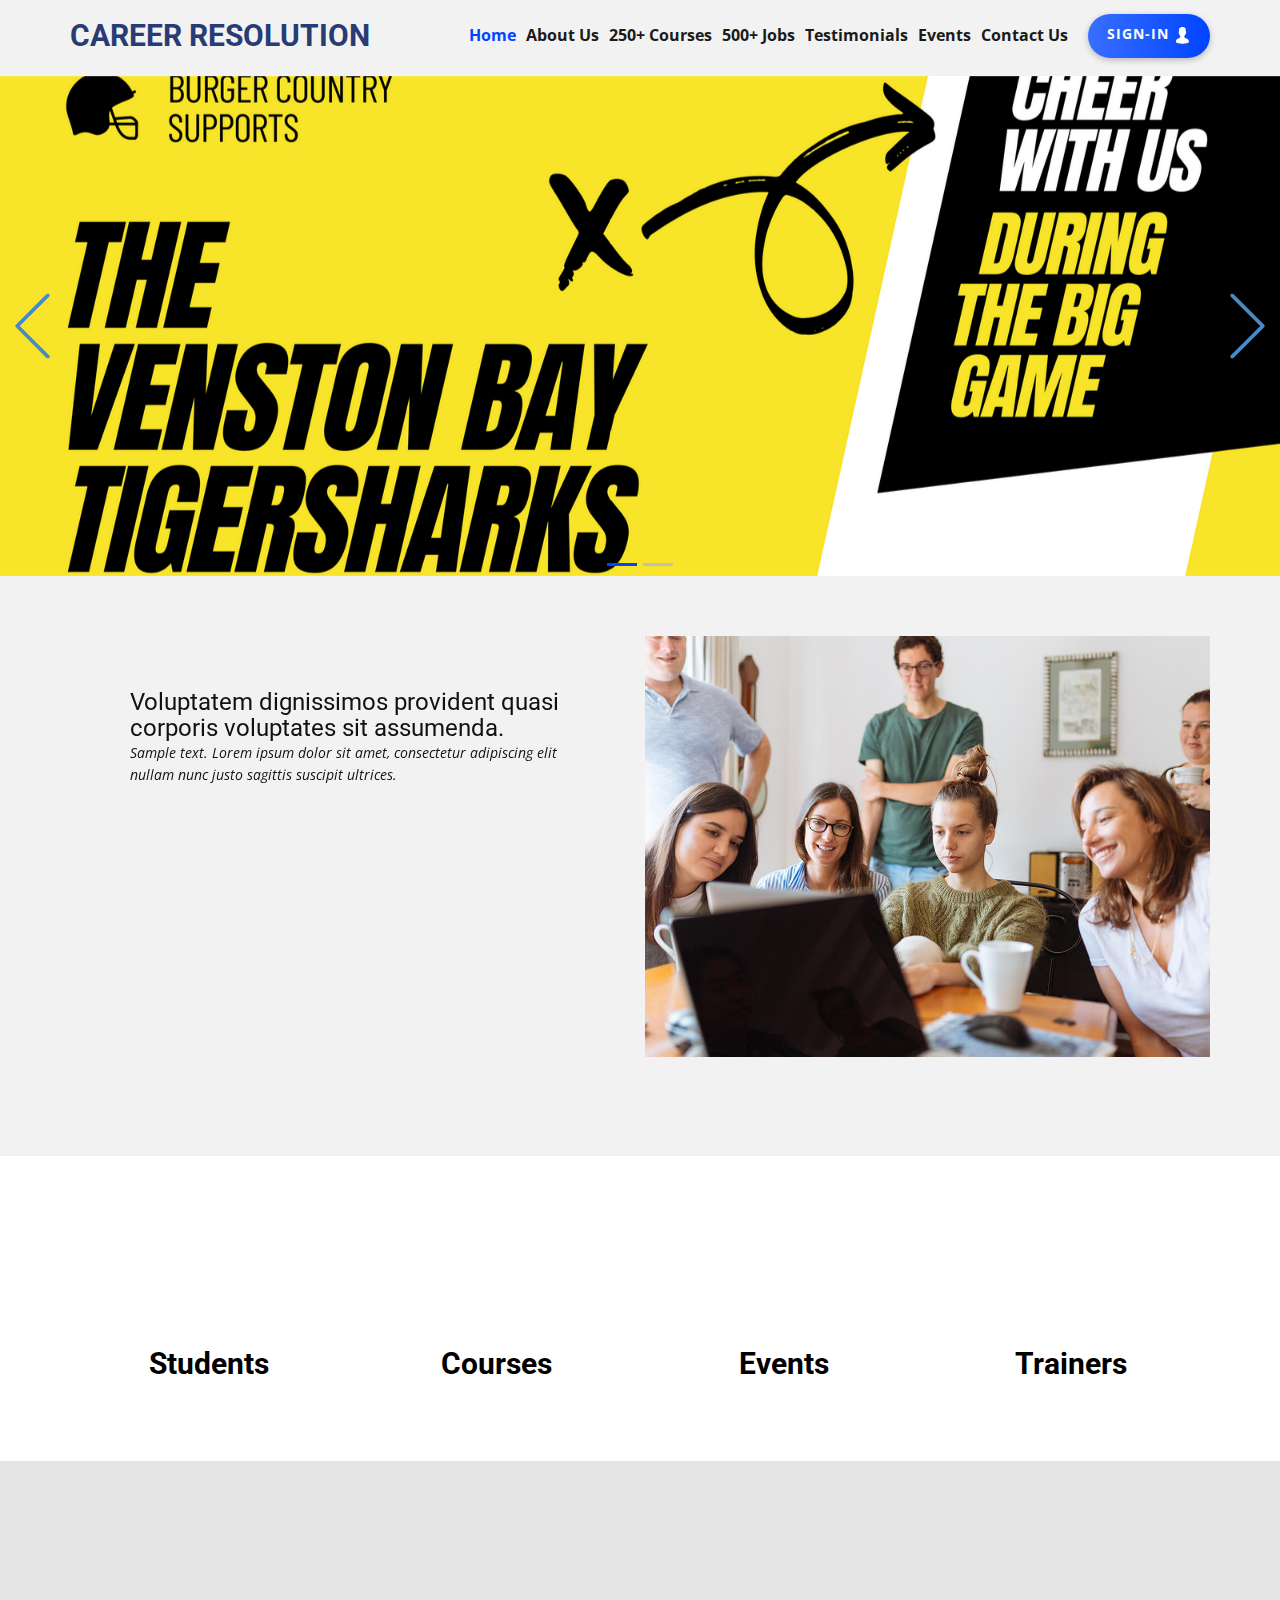
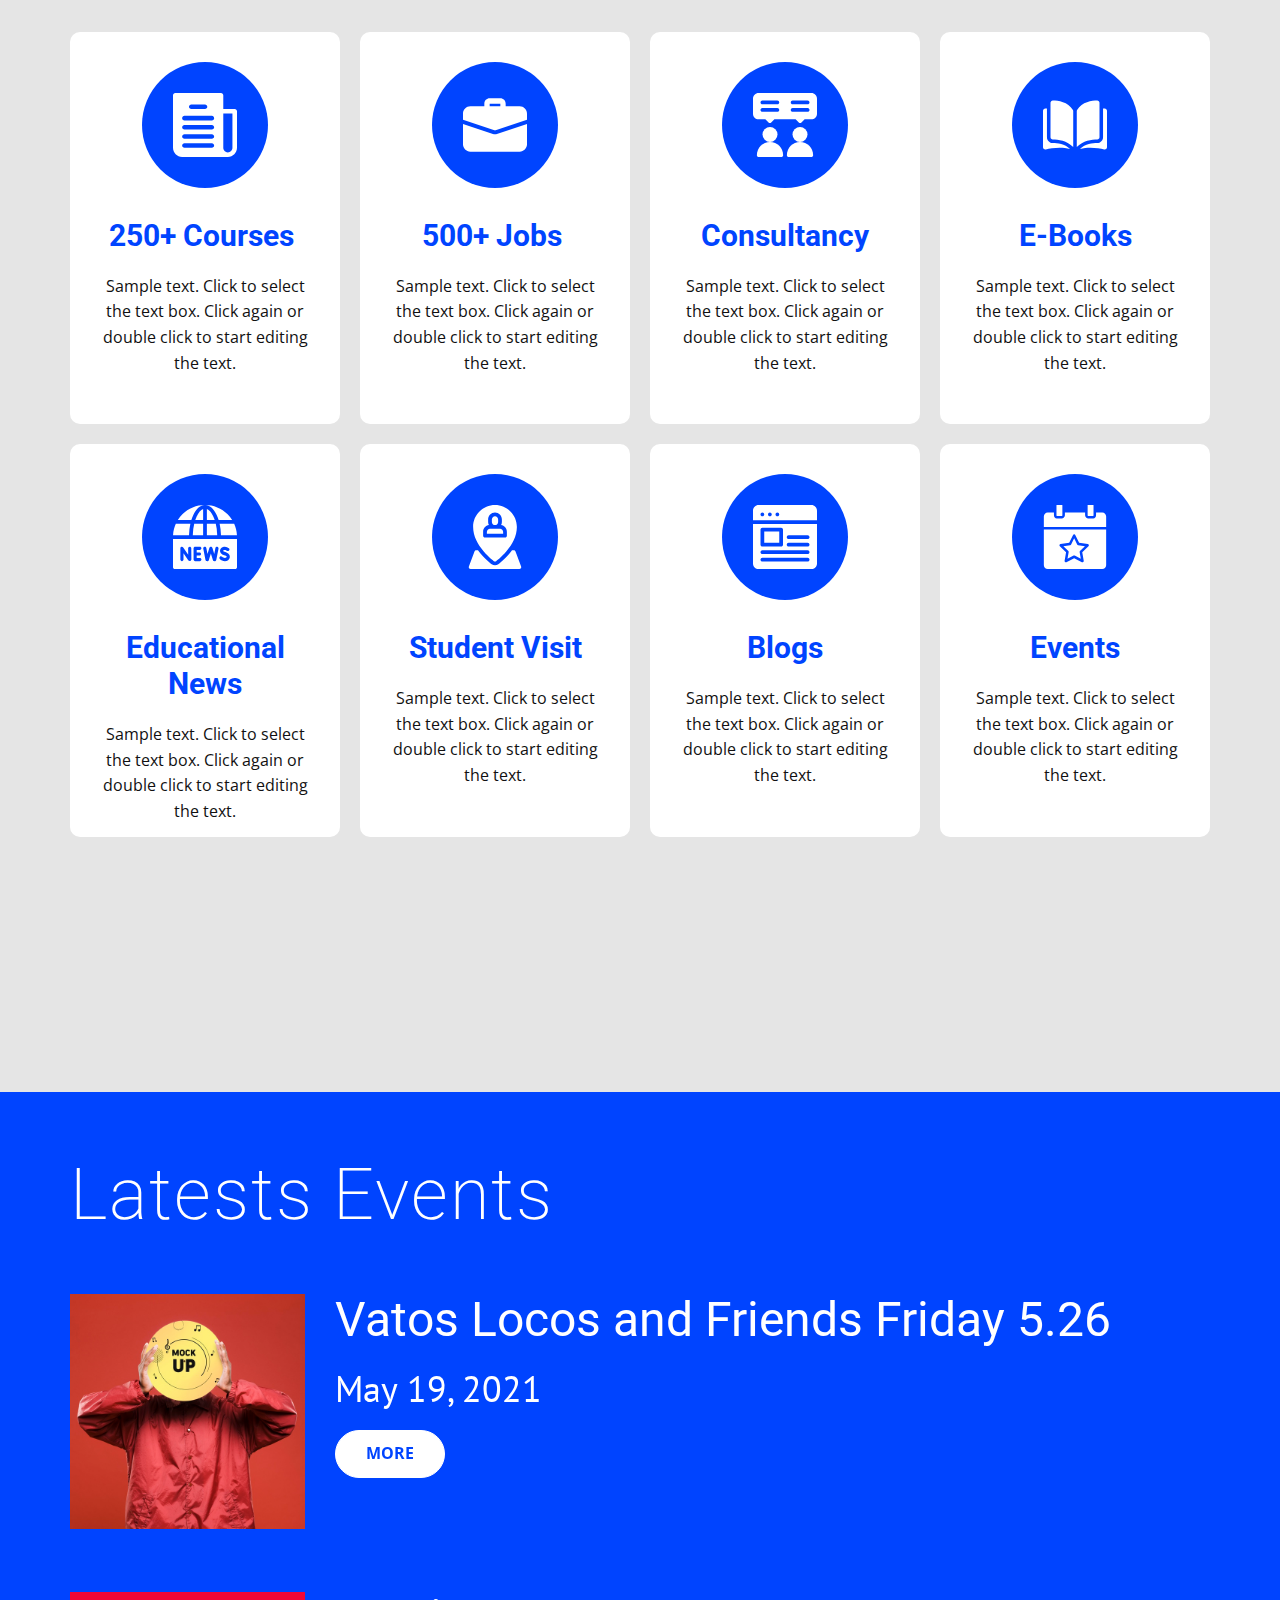
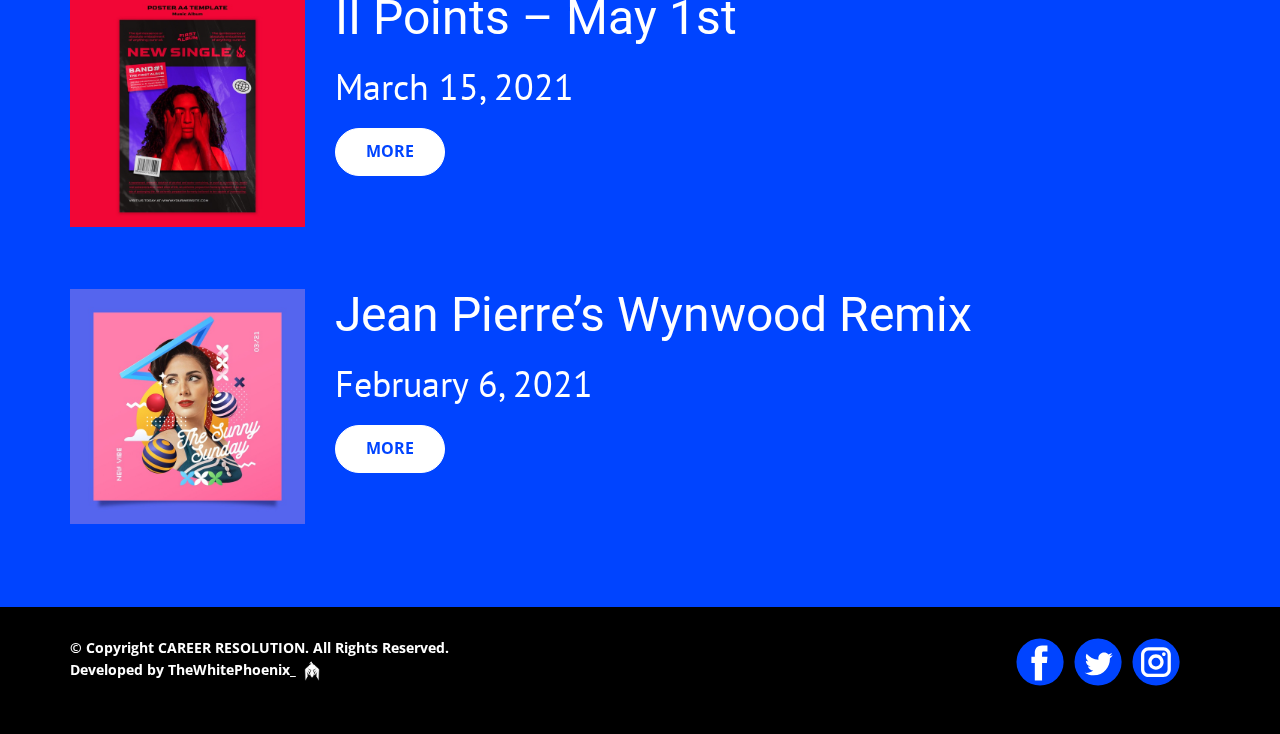
==== commit b189ef43: "Footer edited" ====
--- a/index.html
+++ b/index.html
@@ -12,15 +12,15 @@
     <script class="u-script" type="text/javascript" src="jquery.js" defer=""></script>
     <script class="u-script" type="text/javascript" src="nicepage.js" defer=""></script>
     <meta name="generator" content="Nicepage 3.13.2, nicepage.com">
-    
+
     <link id="u-theme-google-font" rel="stylesheet" href="https://fonts.googleapis.com/css?family=Roboto:100,100i,300,300i,400,400i,500,500i,700,700i,900,900i|Open+Sans:300,300i,400,400i,600,600i,700,700i,800,800i">
     <link id="u-page-google-font" rel="stylesheet" href="https://fonts.googleapis.com/css?family=PT+Sans:400,400i,700,700i">
-    
-    
-    
-    
-    
-    
+
+
+
+
+
+
     <script type="application/ld+json">{
 		"@context": "http://schema.org",
 		"@type": "Organization",
@@ -179,8 +179,8 @@
               <div class="u-container-layout u-similar-container u-container-layout-1"><span class="u-custom-color-2 u-icon u-icon-circle u-spacing-31 u-icon-1"><svg class="u-svg-link" preserveAspectRatio="xMidYMin slice" viewBox="0 0 477.867 477.867" style=""><use xmlns:xlink="http://www.w3.org/1999/xlink" xlink:href="#svg-7d16"></use></svg><svg class="u-svg-content" viewBox="0 0 477.867 477.867" x="0px" y="0px" id="svg-7d16" style="enable-background:new 0 0 477.867 477.867;"><g><g><path d="M460.8,119.467h-85.333v-102.4C375.467,7.641,367.826,0,358.4,0H17.067C7.641,0,0,7.641,0,17.067V409.6    c0,37.703,30.564,68.267,68.267,68.267H409.6c37.703,0,68.267-30.564,68.267-68.267V136.533    C477.867,127.108,470.226,119.467,460.8,119.467z M136.533,85.333h102.4c9.426,0,17.067,7.641,17.067,17.067    s-7.641,17.067-17.067,17.067h-102.4c-9.426,0-17.067-7.641-17.067-17.067S127.108,85.333,136.533,85.333z M290.133,409.6h-204.8    c-9.426,0-17.067-7.641-17.067-17.067s7.641-17.067,17.067-17.067h204.8c9.426,0,17.067,7.641,17.067,17.067    S299.559,409.6,290.133,409.6z M290.133,341.333h-204.8c-9.426,0-17.067-7.641-17.067-17.067c0-9.426,7.641-17.067,17.067-17.067    h204.8c9.426,0,17.067,7.641,17.067,17.067C307.2,333.692,299.559,341.333,290.133,341.333z M290.133,273.067h-204.8    c-9.426,0-17.067-7.641-17.067-17.067c0-9.426,7.641-17.067,17.067-17.067h204.8c9.426,0,17.067,7.641,17.067,17.067    C307.2,265.426,299.559,273.067,290.133,273.067z M290.133,204.8h-204.8c-9.426,0-17.067-7.641-17.067-17.067    c0-9.426,7.641-17.067,17.067-17.067h204.8c9.426,0,17.067,7.641,17.067,17.067C307.2,197.159,299.559,204.8,290.133,204.8z     M443.733,409.6c0,18.851-15.282,34.133-34.133,34.133s-34.133-15.282-34.133-34.133v-256h68.267V409.6z"></path>
 </g>
 </g></svg>
-            
-            
+
+
           </span>
                 <h3 class="u-align-center-sm u-text u-text-custom-color-2 u-text-1">250+ Courses&nbsp;<br>
                 </h3>
@@ -189,8 +189,8 @@
             </div>
             <div class="u-align-center u-container-style u-list-item u-radius-10 u-repeater-item u-shape-round u-white u-list-item-2" data-animation-name="fadeIn" data-animation-duration="1000" data-animation-delay="0">
               <div class="u-container-layout u-similar-container u-container-layout-2"><span class="u-custom-color-2 u-icon u-icon-circle u-spacing-31 u-icon-2"><svg class="u-svg-link" preserveAspectRatio="xMidYMin slice" viewBox="0 0 24 24" style=""><use xmlns:xlink="http://www.w3.org/1999/xlink" xlink:href="#svg-21c0"></use></svg><svg class="u-svg-content" viewBox="0 0 24 24" id="svg-21c0"><path d="m15 6.5c-.552 0-1-.448-1-1v-1.5h-4v1.5c0 .552-.448 1-1 1s-1-.448-1-1v-1.5c0-1.103.897-2 2-2h4c1.103 0 2 .897 2 2v1.5c0 .552-.448 1-1 1z"></path><path d="m12.71 15.38c-.18.07-.44.12-.71.12s-.53-.05-.77-.14l-11.23-3.74v7.63c0 1.52 1.23 2.75 2.75 2.75h18.5c1.52 0 2.75-1.23 2.75-2.75v-7.63z"></path><path d="m24 7.75v2.29l-11.76 3.92c-.08.03-.16.04-.24.04s-.16-.01-.24-.04l-11.76-3.92v-2.29c0-1.52 1.23-2.75 2.75-2.75h18.5c1.52 0 2.75 1.23 2.75 2.75z"></path></svg>
-            
-            
+
+
           </span>
                 <h3 class="u-align-center-sm u-text u-text-custom-color-2 u-text-3">500+ Jobs&nbsp;<br>
                 </h3>
@@ -200,8 +200,8 @@
             <div class="u-align-center u-container-style u-list-item u-radius-10 u-repeater-item u-shape-round u-white u-list-item-3" data-animation-name="fadeIn" data-animation-duration="1000" data-animation-delay="0">
               <div class="u-container-layout u-similar-container u-container-layout-3"><span class="u-custom-color-2 u-icon u-icon-circle u-spacing-31 u-icon-3"><svg class="u-svg-link" preserveAspectRatio="xMidYMin slice" viewBox="0 0 512 512" style=""><use xmlns:xlink="http://www.w3.org/1999/xlink" xlink:href="#svg-6b42"></use></svg><svg class="u-svg-content" viewBox="0 0 512 512" id="svg-6b42"><g><circle cx="136" cy="332" r="60"></circle><path d="m31 497c0 8.291 6.709 15 15 15h180c8.291 0 15-6.709 15-15 0-57.891-47.109-105-105-105s-105 47.109-105 105z"></path><circle cx="376" cy="332" r="60"></circle><path d="m271 497c0 8.291 6.709 15 15 15h180c8.291 0 15-6.709 15-15 0-57.891-47.109-105-105-105s-105 47.109-105 105z"></path><path d="m467 0h-422c-24.814 0-45 20.186-45 45v120c0 24.814 20.186 45 45 45h53.789l25.605 25.605c5.859 5.859 15.352 5.859 21.211 0l25.606-25.605h169.578l25.605 25.605c5.859 5.859 15.351 5.86 21.211 0l25.606-25.605h53.789c24.814 0 45-20.186 45-45v-120c0-24.814-20.186-45-45-45zm-272 150h-120c-8.291 0-15-6.709-15-15s6.709-15 15-15h120c8.291 0 15 6.709 15 15s-6.709 15-15 15zm0-60h-120c-8.291 0-15-6.709-15-15s6.709-15 15-15h120c8.291 0 15 6.709 15 15s-6.709 15-15 15zm242 60h-120c-8.291 0-15-6.709-15-15s6.709-15 15-15h120c8.291 0 15 6.709 15 15s-6.709 15-15 15zm0-60h-120c-8.291 0-15-6.709-15-15s6.709-15 15-15h120c8.291 0 15 6.709 15 15s-6.709 15-15 15z"></path>
 </g></svg>
-            
-            
+
+
           </span>
                 <h3 class="u-align-center-sm u-text u-text-custom-color-2 u-text-5">Consultancy</h3>
                 <p class="u-text u-text-6">Sample text. Click to select the text box. Click again or double click to start editing the text.</p>
@@ -212,8 +212,8 @@
 </g>
 </g>
 </g></svg>
-            
-            
+
+
           </span>
                 <h3 class="u-align-center-sm u-text u-text-custom-color-2 u-text-7">E-Books</h3>
                 <p class="u-text u-text-8">Sample text. Click to select the text box. Click again or double click to start editing the text.</p>
@@ -222,8 +222,8 @@
             <div class="u-align-center u-container-style u-list-item u-radius-10 u-repeater-item u-shape-round u-white u-list-item-5" data-animation-name="fadeIn" data-animation-duration="1000" data-animation-delay="0">
               <div class="u-container-layout u-similar-container u-container-layout-5"><span class="u-custom-color-2 u-icon u-icon-circle u-spacing-31 u-icon-5"><svg class="u-svg-link" preserveAspectRatio="xMidYMin slice" viewBox="0 0 512 512" style=""><use xmlns:xlink="http://www.w3.org/1999/xlink" xlink:href="#svg-6233"></use></svg><svg class="u-svg-content" viewBox="0 0 512 512" id="svg-6233"><g><path d="m158.226 241h82.774v-90.5h-71.267c-6.637 27.858-10.568 58.527-11.507 90.5z"></path><path d="m271 241h82.774c-.939-31.973-4.87-62.642-11.507-90.5h-71.267z"></path><path d="m383.785 241h127.772c-1.82-31.654-9.376-62.223-22.174-90.5h-116.368c6.214 28.246 9.885 58.84 10.77 90.5z"></path><path d="m138.985 150.5h-116.368c-12.797 28.277-20.354 58.846-22.174 90.5h127.772c.885-31.66 4.556-62.254 10.77-90.5z"></path><path d="m241 32.973c-18.633 7.315-36.756 27.916-51.322 58.982-4.185 8.926-7.978 18.478-11.375 28.545h62.697z"></path><path d="m162.516 79.219c23.953-51.085 57.152-79.219 93.484-79.219-68.38 0-132.667 26.629-181.02 74.98-13.94 13.941-26.063 29.213-36.275 45.52h108.112c4.487-14.71 9.73-28.55 15.699-41.281z"></path><path d="m349.484 79.219c5.969 12.73 11.211 26.571 15.698 41.281h108.112c-10.212-16.307-22.335-31.579-36.276-45.52-48.351-48.351-112.638-74.98-181.018-74.98 36.331 0 69.531 28.134 93.484 79.219z"></path><path d="m271 32.973v87.527h62.697c-3.397-10.067-7.19-19.619-11.375-28.545-14.566-31.065-32.688-51.666-51.322-58.982z"></path><path d="m0 271v226c0 8.284 6.716 15 15 15h482c8.284 0 15-6.716 15-15v-226zm137.373 176.388c-5.762 1.799-11.825-.42-15.449-5.655l-37.958-54.965v49.733c0 6.903-5.596 12.5-12.5 12.5-6.903 0-12.5-5.597-12.5-12.5v-89.831c0-5.471 3.557-10.306 8.78-11.934 5.222-1.63 10.896.329 14.006 4.831l39.931 57.823-.491-50.768c-.067-6.903 5.476-12.553 12.379-12.62h.123c6.848 0 12.431 5.517 12.497 12.379l.841 86.967v.121c.001 6.622-3.791 12.086-9.659 13.919zm74.792-68.386c6.903 0 12.5 5.596 12.5 12.5s-5.597 12.5-12.5 12.5h-22.626v20h25.422c6.903 0 12.5 5.597 12.5 12.5s-5.597 12.5-12.5 12.5h-37.922c-6.904 0-12.5-5.597-12.5-12.5v-90c0-6.903 5.596-12.5 12.5-12.5h37.922c6.903 0 12.5 5.597 12.5 12.5s-5.597 12.5-12.5 12.5h-25.422v20zm151.847-29.895-17.605 88.457c-.107.537-.249 1.067-.426 1.585-1.99 5.852-7.479 9.811-13.66 9.852-.032 0-.065 0-.098 0-6.141 0-11.635-3.875-13.692-9.668-.06-.167-.114-.334-.167-.503l-15.366-49.879-15.436 49.869c-.034.11-.07.22-.107.329-1.989 5.85-7.478 9.809-13.656 9.852-.034 0-.067 0-.102 0-6.139 0-11.632-3.872-13.691-9.663-.204-.575-.366-1.165-.485-1.764l-17.534-88.648c-1.34-6.772 3.064-13.348 9.837-14.688 6.77-1.34 13.348 3.064 14.688 9.837l9.438 47.714 14.86-48.01c.949-4.234 4.069-7.857 8.513-9.225 6.597-2.034 13.593 1.668 15.626 8.266l15.082 48.958 9.464-47.552c1.348-6.771 7.928-11.164 14.7-9.82 6.768 1.349 11.164 7.931 9.817 14.701zm90.23 70.087c-3.084 17.272-19.528 29.808-39.102 29.808-15.771 0-30.578-6.359-40.626-17.447-4.636-5.116-4.247-13.021.869-17.656s13.02-4.246 17.656.869c5.24 5.782 13.502 9.234 22.101 9.234 8.042 0 13.684-4.679 14.491-9.203 1.058-5.921-8.154-9.81-11.003-10.86-13.996-5.163-26.427-10.696-26.949-10.929-.603-.269-1.182-.584-1.734-.944-9.901-6.456-15.003-17.775-13.313-29.542 1.795-12.508 10.921-22.691 23.816-26.576 23.799-7.172 43.605 7.645 46.499 9.958 2.93 2.288 4.82 5.844 4.82 9.849 0 6.903-5.596 12.5-12.5 12.5-3.068 0-5.875-1.11-8.052-2.944l-.011.013.08.066c-.112-.092-11.49-9.162-23.626-5.504-5.087 1.533-6.088 4.84-6.281 6.191-.13.901-.197 3.035 1.632 4.606 3.326 1.454 13.433 5.803 24.271 9.801 23.432 8.642 29.292 25.663 26.962 38.71z"></path>
 </g></svg>
-            
-            
+
+
           </span>
                 <h3 class="u-align-center-sm u-text u-text-custom-color-2 u-text-9">Educational News</h3>
                 <p class="u-text u-text-10">Sample text. Click to select the text box. Click again or double click to start editing the text.</p>
@@ -233,8 +233,8 @@
               <div class="u-container-layout u-similar-container u-container-layout-6"><span class="u-custom-color-2 u-icon u-icon-circle u-spacing-31 u-icon-6"><svg class="u-svg-link" preserveAspectRatio="xMidYMin slice" viewBox="0 0 512 512" style=""><use xmlns:xlink="http://www.w3.org/1999/xlink" xlink:href="#svg-f9bd"></use></svg><svg class="u-svg-content" viewBox="0 0 512 512" id="svg-f9bd"><g><path d="m465.031 491.733-45-120c-2.195-5.854-7.792-9.733-14.045-9.733h-13.934c-6.763 9.229-13.987 18.409-21.679 27.513-42.962 50.85-86.032 82.513-87.845 83.836-7.761 5.662-16.932 8.651-26.528 8.651-9.599 0-18.771-2.99-26.524-8.648-1.809-1.319-44.848-32.942-87.85-83.839-7.692-9.104-14.916-18.283-21.679-27.513h-13.934c-6.253 0-11.849 3.879-14.045 9.733l-45 120c-3.677 9.806 3.572 20.267 14.046 20.267h389.973c10.473 0 17.722-10.461 14.044-20.267z"></path><g><path d="m296 190h-80c-13.785 0-25 11.215-25 25v15h130v-15c0-13.785-11.215-25-25-25z"></path><path d="m256 160c13.785 0 25-11.215 25-25v-20c0-13.785-11.215-25-25-25s-25 11.215-25 25v20c0 13.785 11.215 25 25 25z"></path><path d="m256 0c-96.495 0-175 78.505-175 175 0 35.39 8.905 71.957 26.468 108.688 13.822 28.909 33.024 57.999 57.074 86.464 40.694 48.165 80.924 77.73 82.616 78.966h.001c5.268 3.843 12.415 3.843 17.682 0h.001c1.692-1.235 41.922-30.801 82.616-78.966 24.05-28.465 43.252-57.555 57.074-86.464 17.563-36.731 26.468-73.298 26.468-108.688 0-96.495-78.505-175-175-175zm95 245c0 8.284-6.716 15-15 15h-160c-8.284 0-15-6.716-15-15v-30c0-27.396 20.136-50.172 46.384-54.32-4.068-7.671-6.384-16.409-6.384-25.68v-20c0-30.327 24.673-55 55-55s55 24.673 55 55v20c0 9.271-2.315 18.009-6.384 25.68 26.248 4.148 46.384 26.924 46.384 54.32z"></path>
 </g>
 </g></svg>
-            
-            
+
+
           </span>
                 <h3 class="u-align-center-sm u-text u-text-custom-color-2 u-text-11">Student Visit</h3>
                 <p class="u-text u-text-12">Sample text. Click to select the text box. Click again or double click to start editing the text.</p>
@@ -248,8 +248,8 @@
 </g><g><g><rect x="90" y="212" width="120" height="90"></rect>
 </g>
 </g></svg>
-            
-            
+
+
           </span>
                 <h3 class="u-align-center-sm u-text u-text-custom-color-2 u-text-13">Blogs</h3>
                 <p class="u-text u-text-14">Sample text. Click to select the text box. Click again or double click to start editing the text.</p>
@@ -260,8 +260,8 @@
 </g>
 </g>
 </g></svg>
-            
-            
+
+
           </span>
                 <h3 class="u-align-center-sm u-text u-text-custom-color-2 u-text-15">Events</h3>
                 <p class="u-text u-text-16">Sample text. Click to select the text box. Click again or double click to start editing the text.</p>
@@ -304,8 +304,8 @@
         </div>
       </div>
     </section>
-    
-    
+
+
     <footer class="u-align-center u-black u-clearfix u-footer u-footer" id="sec-1bfe"><div class="u-clearfix u-sheet u-sheet-1">
         <p class="u-align-left u-small-text u-text u-text-variant u-text-1" data-animation-name="fadeIn" data-animation-duration="1000" data-animation-delay="0" data-animation-direction="">
           <span style="font-weight: 700;">© Copyright&nbsp;CAREER RESOLUTION. All Rights Reserved.<br>Developed by&nbsp;TheWhitePhoenix_&nbsp;
@@ -332,16 +332,5 @@
         </div>
         <img src="images/WhitePhoniexOnly.png" alt="" class="u-image u-image-circle u-image-1" data-image-width="1182" data-image-height="567">
       </div></footer>
-    <section class="u-backlink u-clearfix u-grey-80">
-      <a class="u-link" href="https://nicepage.com/website-templates" target="_blank">
-        <span>Website Template</span>
-      </a>
-      <p class="u-text">
-        <span>created with</span>
-      </p>
-      <a class="u-link" href="https://nicepage.com/" target="_blank">
-        <span>Offline Website Builder Software</span>
-      </a>. 
-    </section>
   </body>
-</html>+</html>
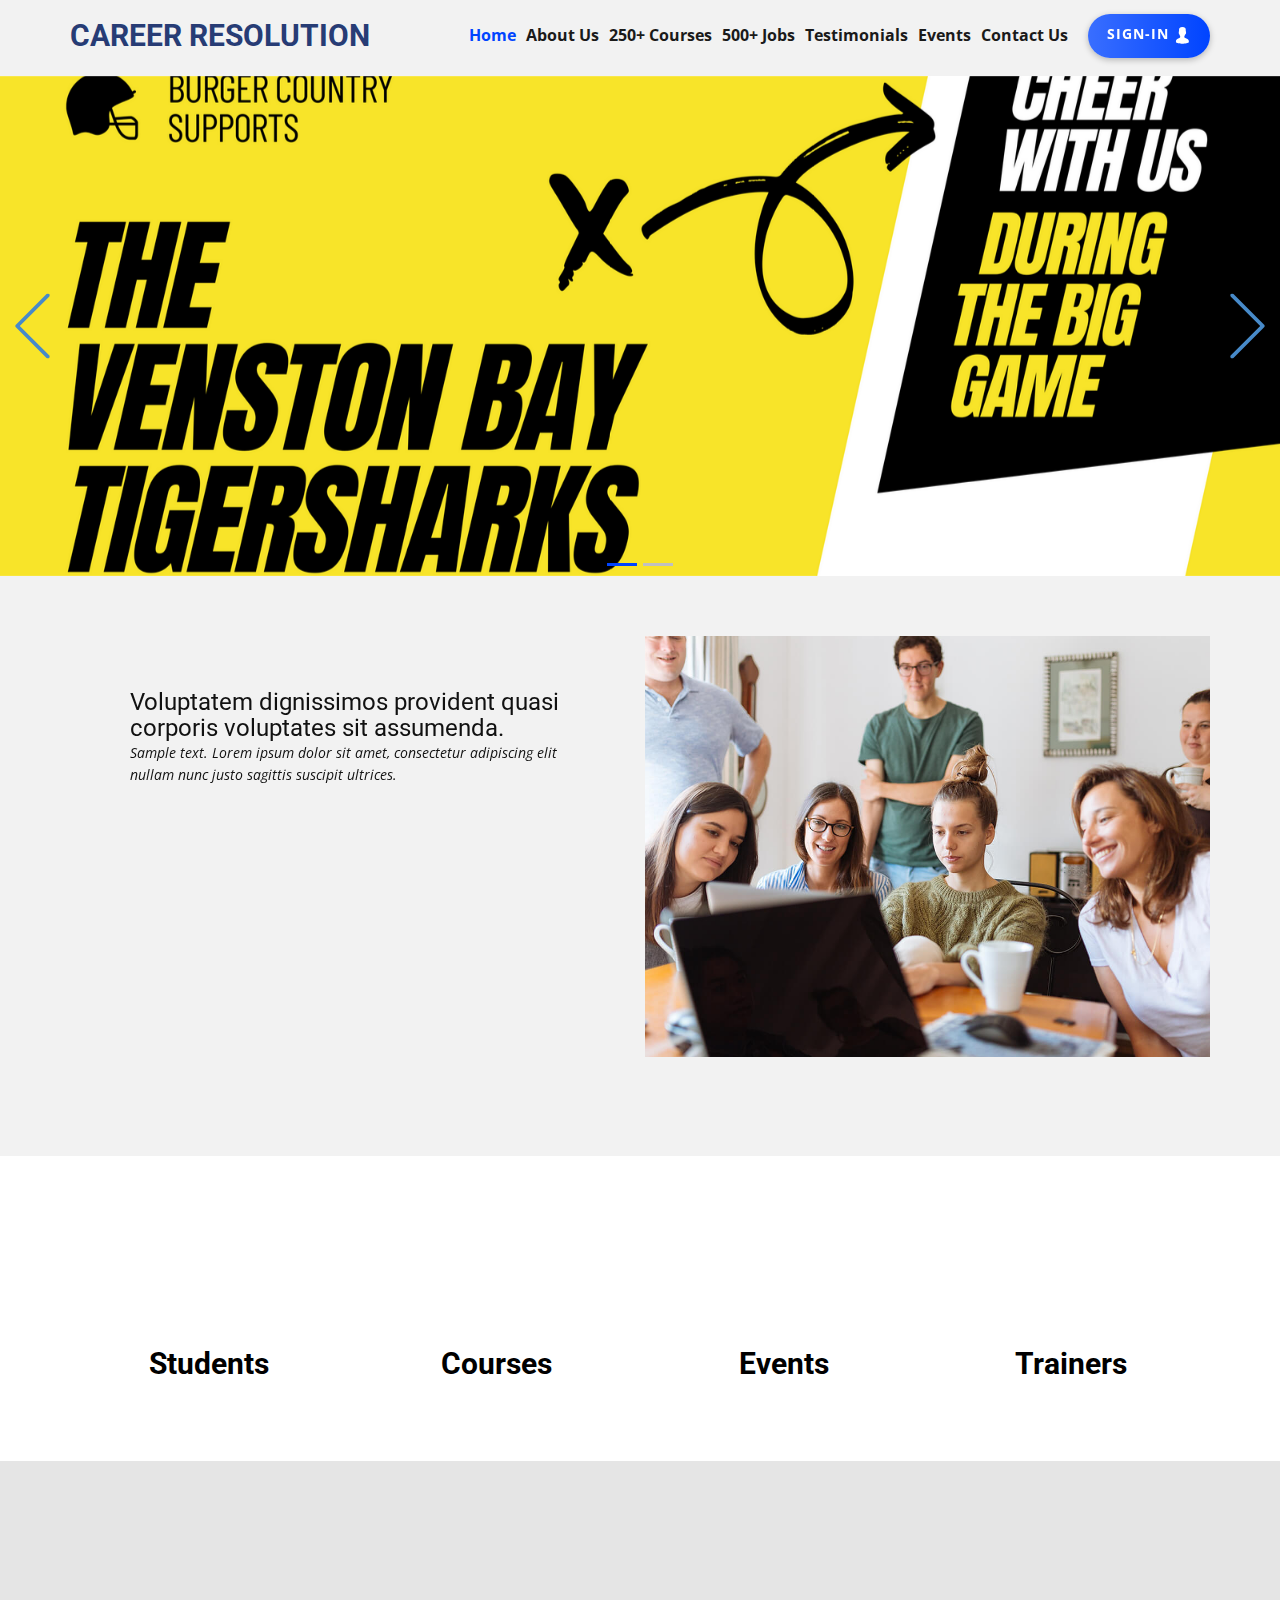
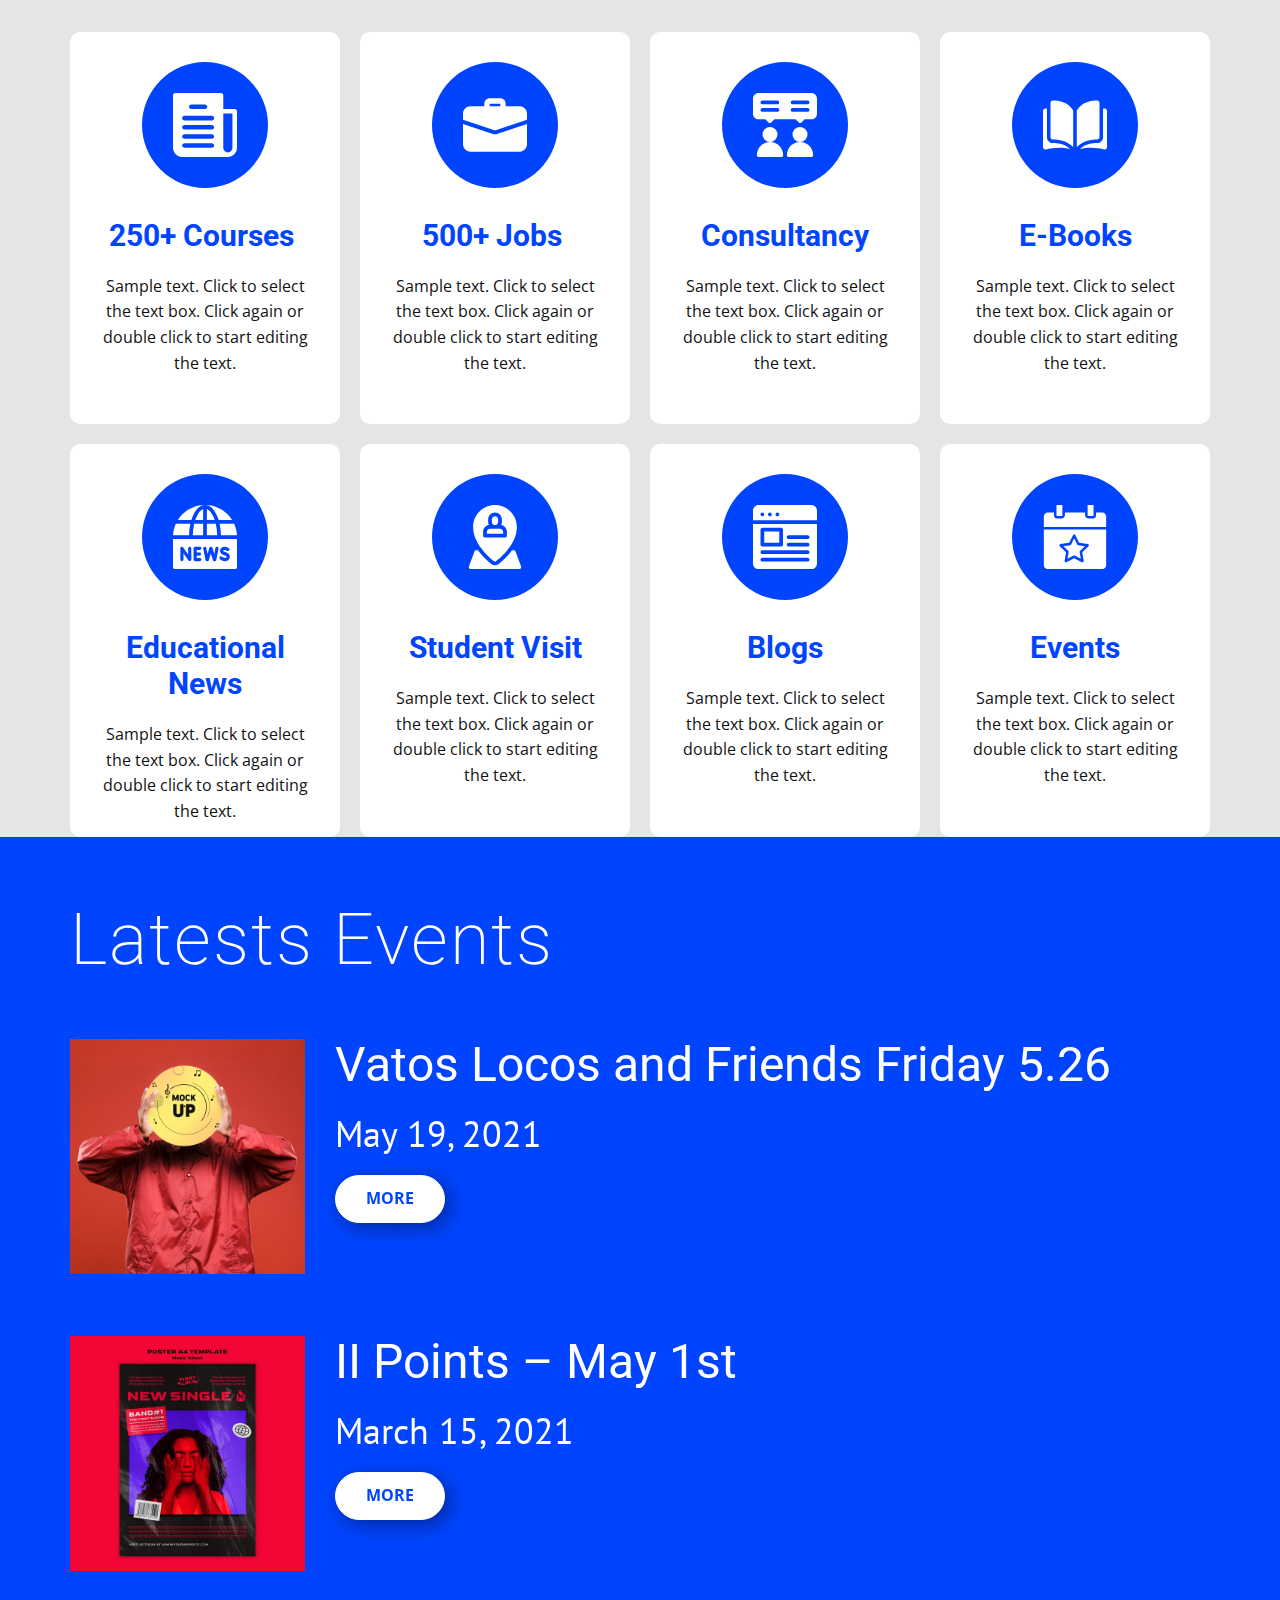
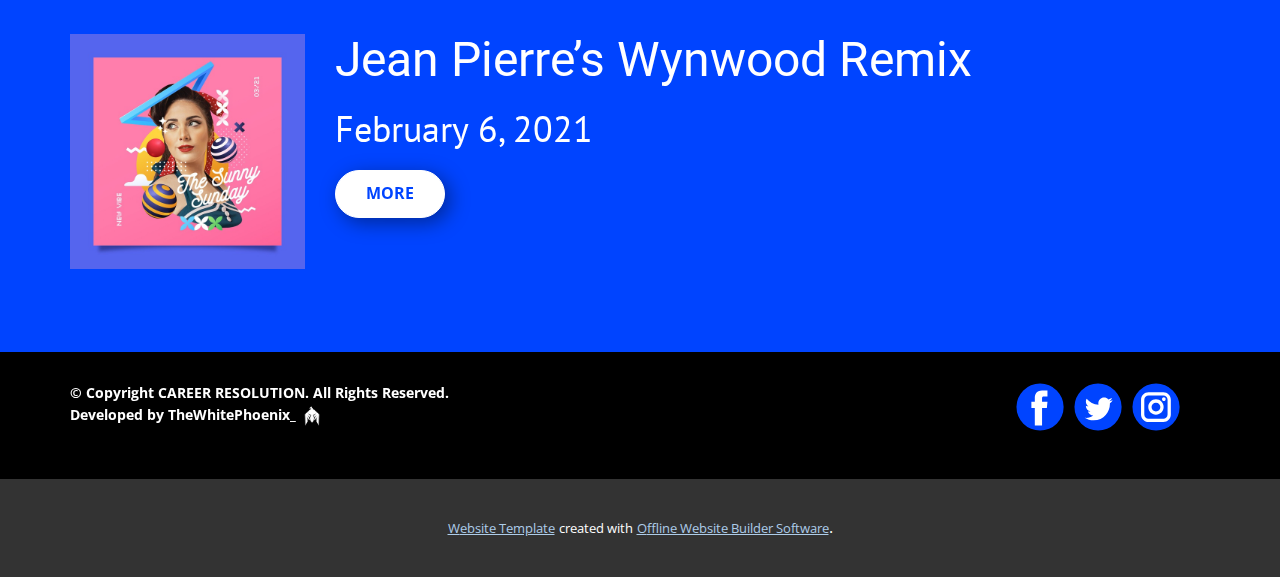
==== commit 5601a549: "Fixed viewport height issues on phone" ====
--- a/index.html
+++ b/index.html
@@ -12,15 +12,15 @@
     <script class="u-script" type="text/javascript" src="jquery.js" defer=""></script>
     <script class="u-script" type="text/javascript" src="nicepage.js" defer=""></script>
     <meta name="generator" content="Nicepage 3.13.2, nicepage.com">
-
+    
     <link id="u-theme-google-font" rel="stylesheet" href="https://fonts.googleapis.com/css?family=Roboto:100,100i,300,300i,400,400i,500,500i,700,700i,900,900i|Open+Sans:300,300i,400,400i,600,600i,700,700i,800,800i">
     <link id="u-page-google-font" rel="stylesheet" href="https://fonts.googleapis.com/css?family=PT+Sans:400,400i,700,700i">
-
-
-
-
-
-
+    
+    
+    
+    
+    
+    
     <script type="application/ld+json">{
 		"@context": "http://schema.org",
 		"@type": "Organization",
@@ -88,7 +88,7 @@
           </div>
         </nav>
         <h1 class="u-text u-text-custom-color-1 u-text-1">Career Resolution</h1>
-        <a href="#" class="u-border-0 u-btn u-btn-round u-button-style u-gradient u-none u-radius-50 u-text-body-alt-color u-btn-1"> Sign-in&nbsp;<span class="u-icon u-icon-circle u-text-palette-1-base u-icon-1"><svg xmlns="http://www.w3.org/2000/svg" xmlns:xlink="http://www.w3.org/1999/xlink" version="1.1" xml:space="preserve" class="u-svg-content" viewBox="0 0 60 60" x="0px" y="0px" style="width: 1em; height: 1em;"><path d="M48.014,42.889l-9.553-4.776C37.56,37.662,37,36.756,37,35.748v-3.381c0.229-0.28,0.47-0.599,0.719-0.951
+        <a href="#" class="u-border-0 u-btn u-btn-round u-button-style u-gradient u-none u-radius-50 u-text-body-alt-color u-btn-1" data-animation-name="fadeIn" data-animation-duration="500" data-animation-delay="0" data-animation-direction=""> Sign-in&nbsp;<span class="u-icon u-icon-circle u-text-palette-1-base u-icon-1"><svg xmlns="http://www.w3.org/2000/svg" xmlns:xlink="http://www.w3.org/1999/xlink" version="1.1" xml:space="preserve" class="u-svg-content" viewBox="0 0 60 60" x="0px" y="0px" style="width: 1em; height: 1em;"><path d="M48.014,42.889l-9.553-4.776C37.56,37.662,37,36.756,37,35.748v-3.381c0.229-0.28,0.47-0.599,0.719-0.951
 	c1.239-1.75,2.232-3.698,2.954-5.799C42.084,24.97,43,23.575,43,22v-4c0-0.963-0.36-1.896-1-2.625v-5.319
 	c0.056-0.55,0.276-3.824-2.092-6.525C37.854,1.188,34.521,0,30,0s-7.854,1.188-9.908,3.53C17.724,6.231,17.944,9.506,18,10.056
 	v5.319c-0.64,0.729-1,1.662-1,2.625v4c0,1.217,0.553,2.352,1.497,3.109c0.916,3.627,2.833,6.36,3.503,7.237v3.309
@@ -176,95 +176,95 @@
         <div class="u-expanded-width u-list u-list-1">
           <div class="u-repeater u-repeater-1">
             <div class="u-align-center u-container-style u-list-item u-radius-10 u-repeater-item u-shape-round u-white u-list-item-1" data-animation-name="fadeIn" data-animation-duration="1000" data-animation-delay="0">
-              <div class="u-container-layout u-similar-container u-container-layout-1"><span class="u-custom-color-2 u-icon u-icon-circle u-spacing-31 u-icon-1"><svg class="u-svg-link" preserveAspectRatio="xMidYMin slice" viewBox="0 0 477.867 477.867" style=""><use xmlns:xlink="http://www.w3.org/1999/xlink" xlink:href="#svg-7d16"></use></svg><svg class="u-svg-content" viewBox="0 0 477.867 477.867" x="0px" y="0px" id="svg-7d16" style="enable-background:new 0 0 477.867 477.867;"><g><g><path d="M460.8,119.467h-85.333v-102.4C375.467,7.641,367.826,0,358.4,0H17.067C7.641,0,0,7.641,0,17.067V409.6    c0,37.703,30.564,68.267,68.267,68.267H409.6c37.703,0,68.267-30.564,68.267-68.267V136.533    C477.867,127.108,470.226,119.467,460.8,119.467z M136.533,85.333h102.4c9.426,0,17.067,7.641,17.067,17.067    s-7.641,17.067-17.067,17.067h-102.4c-9.426,0-17.067-7.641-17.067-17.067S127.108,85.333,136.533,85.333z M290.133,409.6h-204.8    c-9.426,0-17.067-7.641-17.067-17.067s7.641-17.067,17.067-17.067h204.8c9.426,0,17.067,7.641,17.067,17.067    S299.559,409.6,290.133,409.6z M290.133,341.333h-204.8c-9.426,0-17.067-7.641-17.067-17.067c0-9.426,7.641-17.067,17.067-17.067    h204.8c9.426,0,17.067,7.641,17.067,17.067C307.2,333.692,299.559,341.333,290.133,341.333z M290.133,273.067h-204.8    c-9.426,0-17.067-7.641-17.067-17.067c0-9.426,7.641-17.067,17.067-17.067h204.8c9.426,0,17.067,7.641,17.067,17.067    C307.2,265.426,299.559,273.067,290.133,273.067z M290.133,204.8h-204.8c-9.426,0-17.067-7.641-17.067-17.067    c0-9.426,7.641-17.067,17.067-17.067h204.8c9.426,0,17.067,7.641,17.067,17.067C307.2,197.159,299.559,204.8,290.133,204.8z     M443.733,409.6c0,18.851-15.282,34.133-34.133,34.133s-34.133-15.282-34.133-34.133v-256h68.267V409.6z"></path>
-</g>
-</g></svg>
-
-
-          </span>
-                <h3 class="u-align-center-sm u-text u-text-custom-color-2 u-text-1">250+ Courses&nbsp;<br>
+              <div class="u-container-layout u-similar-container u-valign-middle-md u-valign-middle-sm u-valign-middle-xs u-container-layout-1"><span class="u-custom-color-2 u-icon u-icon-circle u-spacing-31 u-icon-1"><svg class="u-svg-link" preserveAspectRatio="xMidYMin slice" viewBox="0 0 477.867 477.867" style=""><use xmlns:xlink="http://www.w3.org/1999/xlink" xlink:href="#svg-7d16"></use></svg><svg class="u-svg-content" viewBox="0 0 477.867 477.867" x="0px" y="0px" id="svg-7d16" style="enable-background:new 0 0 477.867 477.867;"><g><g><path d="M460.8,119.467h-85.333v-102.4C375.467,7.641,367.826,0,358.4,0H17.067C7.641,0,0,7.641,0,17.067V409.6    c0,37.703,30.564,68.267,68.267,68.267H409.6c37.703,0,68.267-30.564,68.267-68.267V136.533    C477.867,127.108,470.226,119.467,460.8,119.467z M136.533,85.333h102.4c9.426,0,17.067,7.641,17.067,17.067    s-7.641,17.067-17.067,17.067h-102.4c-9.426,0-17.067-7.641-17.067-17.067S127.108,85.333,136.533,85.333z M290.133,409.6h-204.8    c-9.426,0-17.067-7.641-17.067-17.067s7.641-17.067,17.067-17.067h204.8c9.426,0,17.067,7.641,17.067,17.067    S299.559,409.6,290.133,409.6z M290.133,341.333h-204.8c-9.426,0-17.067-7.641-17.067-17.067c0-9.426,7.641-17.067,17.067-17.067    h204.8c9.426,0,17.067,7.641,17.067,17.067C307.2,333.692,299.559,341.333,290.133,341.333z M290.133,273.067h-204.8    c-9.426,0-17.067-7.641-17.067-17.067c0-9.426,7.641-17.067,17.067-17.067h204.8c9.426,0,17.067,7.641,17.067,17.067    C307.2,265.426,299.559,273.067,290.133,273.067z M290.133,204.8h-204.8c-9.426,0-17.067-7.641-17.067-17.067    c0-9.426,7.641-17.067,17.067-17.067h204.8c9.426,0,17.067,7.641,17.067,17.067C307.2,197.159,299.559,204.8,290.133,204.8z     M443.733,409.6c0,18.851-15.282,34.133-34.133,34.133s-34.133-15.282-34.133-34.133v-256h68.267V409.6z"></path>
+</g>
+</g></svg>
+            
+            
+          </span>
+                <h3 class="u-align-center-md u-align-center-sm u-text u-text-custom-color-2 u-text-1">250+ Courses&nbsp;<br>
                 </h3>
-                <p class="u-text u-text-2">Sample text. Click to select the text box. Click again or double click to start editing the text.</p>
+                <p class="u-align-center-md u-align-center-sm u-align-center-xs u-text u-text-2">Sample text. Click to select the text box. Click again or double click to start editing the text.</p>
               </div>
             </div>
             <div class="u-align-center u-container-style u-list-item u-radius-10 u-repeater-item u-shape-round u-white u-list-item-2" data-animation-name="fadeIn" data-animation-duration="1000" data-animation-delay="0">
-              <div class="u-container-layout u-similar-container u-container-layout-2"><span class="u-custom-color-2 u-icon u-icon-circle u-spacing-31 u-icon-2"><svg class="u-svg-link" preserveAspectRatio="xMidYMin slice" viewBox="0 0 24 24" style=""><use xmlns:xlink="http://www.w3.org/1999/xlink" xlink:href="#svg-21c0"></use></svg><svg class="u-svg-content" viewBox="0 0 24 24" id="svg-21c0"><path d="m15 6.5c-.552 0-1-.448-1-1v-1.5h-4v1.5c0 .552-.448 1-1 1s-1-.448-1-1v-1.5c0-1.103.897-2 2-2h4c1.103 0 2 .897 2 2v1.5c0 .552-.448 1-1 1z"></path><path d="m12.71 15.38c-.18.07-.44.12-.71.12s-.53-.05-.77-.14l-11.23-3.74v7.63c0 1.52 1.23 2.75 2.75 2.75h18.5c1.52 0 2.75-1.23 2.75-2.75v-7.63z"></path><path d="m24 7.75v2.29l-11.76 3.92c-.08.03-.16.04-.24.04s-.16-.01-.24-.04l-11.76-3.92v-2.29c0-1.52 1.23-2.75 2.75-2.75h18.5c1.52 0 2.75 1.23 2.75 2.75z"></path></svg>
-
-
-          </span>
-                <h3 class="u-align-center-sm u-text u-text-custom-color-2 u-text-3">500+ Jobs&nbsp;<br>
+              <div class="u-container-layout u-similar-container u-valign-middle-md u-valign-middle-sm u-valign-middle-xs u-container-layout-2"><span class="u-custom-color-2 u-icon u-icon-circle u-spacing-31 u-icon-2"><svg class="u-svg-link" preserveAspectRatio="xMidYMin slice" viewBox="0 0 24 24" style=""><use xmlns:xlink="http://www.w3.org/1999/xlink" xlink:href="#svg-21c0"></use></svg><svg class="u-svg-content" viewBox="0 0 24 24" id="svg-21c0"><path d="m15 6.5c-.552 0-1-.448-1-1v-1.5h-4v1.5c0 .552-.448 1-1 1s-1-.448-1-1v-1.5c0-1.103.897-2 2-2h4c1.103 0 2 .897 2 2v1.5c0 .552-.448 1-1 1z"></path><path d="m12.71 15.38c-.18.07-.44.12-.71.12s-.53-.05-.77-.14l-11.23-3.74v7.63c0 1.52 1.23 2.75 2.75 2.75h18.5c1.52 0 2.75-1.23 2.75-2.75v-7.63z"></path><path d="m24 7.75v2.29l-11.76 3.92c-.08.03-.16.04-.24.04s-.16-.01-.24-.04l-11.76-3.92v-2.29c0-1.52 1.23-2.75 2.75-2.75h18.5c1.52 0 2.75 1.23 2.75 2.75z"></path></svg>
+            
+            
+          </span>
+                <h3 class="u-align-center-md u-align-center-sm u-text u-text-custom-color-2 u-text-3">500+ Jobs&nbsp;<br>
                 </h3>
-                <p class="u-text u-text-4">Sample text. Click to select the text box. Click again or double click to start editing the text.</p>
+                <p class="u-align-center-md u-align-center-sm u-align-center-xs u-text u-text-4">Sample text. Click to select the text box. Click again or double click to start editing the text.</p>
               </div>
             </div>
             <div class="u-align-center u-container-style u-list-item u-radius-10 u-repeater-item u-shape-round u-white u-list-item-3" data-animation-name="fadeIn" data-animation-duration="1000" data-animation-delay="0">
-              <div class="u-container-layout u-similar-container u-container-layout-3"><span class="u-custom-color-2 u-icon u-icon-circle u-spacing-31 u-icon-3"><svg class="u-svg-link" preserveAspectRatio="xMidYMin slice" viewBox="0 0 512 512" style=""><use xmlns:xlink="http://www.w3.org/1999/xlink" xlink:href="#svg-6b42"></use></svg><svg class="u-svg-content" viewBox="0 0 512 512" id="svg-6b42"><g><circle cx="136" cy="332" r="60"></circle><path d="m31 497c0 8.291 6.709 15 15 15h180c8.291 0 15-6.709 15-15 0-57.891-47.109-105-105-105s-105 47.109-105 105z"></path><circle cx="376" cy="332" r="60"></circle><path d="m271 497c0 8.291 6.709 15 15 15h180c8.291 0 15-6.709 15-15 0-57.891-47.109-105-105-105s-105 47.109-105 105z"></path><path d="m467 0h-422c-24.814 0-45 20.186-45 45v120c0 24.814 20.186 45 45 45h53.789l25.605 25.605c5.859 5.859 15.352 5.859 21.211 0l25.606-25.605h169.578l25.605 25.605c5.859 5.859 15.351 5.86 21.211 0l25.606-25.605h53.789c24.814 0 45-20.186 45-45v-120c0-24.814-20.186-45-45-45zm-272 150h-120c-8.291 0-15-6.709-15-15s6.709-15 15-15h120c8.291 0 15 6.709 15 15s-6.709 15-15 15zm0-60h-120c-8.291 0-15-6.709-15-15s6.709-15 15-15h120c8.291 0 15 6.709 15 15s-6.709 15-15 15zm242 60h-120c-8.291 0-15-6.709-15-15s6.709-15 15-15h120c8.291 0 15 6.709 15 15s-6.709 15-15 15zm0-60h-120c-8.291 0-15-6.709-15-15s6.709-15 15-15h120c8.291 0 15 6.709 15 15s-6.709 15-15 15z"></path>
-</g></svg>
-
-
-          </span>
-                <h3 class="u-align-center-sm u-text u-text-custom-color-2 u-text-5">Consultancy</h3>
-                <p class="u-text u-text-6">Sample text. Click to select the text box. Click again or double click to start editing the text.</p>
+              <div class="u-container-layout u-similar-container u-valign-middle-md u-valign-middle-sm u-valign-middle-xs u-container-layout-3"><span class="u-custom-color-2 u-icon u-icon-circle u-spacing-31 u-icon-3"><svg class="u-svg-link" preserveAspectRatio="xMidYMin slice" viewBox="0 0 512 512" style=""><use xmlns:xlink="http://www.w3.org/1999/xlink" xlink:href="#svg-6b42"></use></svg><svg class="u-svg-content" viewBox="0 0 512 512" id="svg-6b42"><g><circle cx="136" cy="332" r="60"></circle><path d="m31 497c0 8.291 6.709 15 15 15h180c8.291 0 15-6.709 15-15 0-57.891-47.109-105-105-105s-105 47.109-105 105z"></path><circle cx="376" cy="332" r="60"></circle><path d="m271 497c0 8.291 6.709 15 15 15h180c8.291 0 15-6.709 15-15 0-57.891-47.109-105-105-105s-105 47.109-105 105z"></path><path d="m467 0h-422c-24.814 0-45 20.186-45 45v120c0 24.814 20.186 45 45 45h53.789l25.605 25.605c5.859 5.859 15.352 5.859 21.211 0l25.606-25.605h169.578l25.605 25.605c5.859 5.859 15.351 5.86 21.211 0l25.606-25.605h53.789c24.814 0 45-20.186 45-45v-120c0-24.814-20.186-45-45-45zm-272 150h-120c-8.291 0-15-6.709-15-15s6.709-15 15-15h120c8.291 0 15 6.709 15 15s-6.709 15-15 15zm0-60h-120c-8.291 0-15-6.709-15-15s6.709-15 15-15h120c8.291 0 15 6.709 15 15s-6.709 15-15 15zm242 60h-120c-8.291 0-15-6.709-15-15s6.709-15 15-15h120c8.291 0 15 6.709 15 15s-6.709 15-15 15zm0-60h-120c-8.291 0-15-6.709-15-15s6.709-15 15-15h120c8.291 0 15 6.709 15 15s-6.709 15-15 15z"></path>
+</g></svg>
+            
+            
+          </span>
+                <h3 class="u-align-center-md u-align-center-sm u-text u-text-custom-color-2 u-text-5">Consultancy</h3>
+                <p class="u-align-center-md u-align-center-sm u-align-center-xs u-text u-text-6">Sample text. Click to select the text box. Click again or double click to start editing the text.</p>
               </div>
             </div>
             <div class="u-align-center u-container-style u-list-item u-radius-10 u-repeater-item u-shape-round u-white u-list-item-4" data-animation-name="fadeIn" data-animation-duration="1000" data-animation-delay="0">
-              <div class="u-container-layout u-similar-container u-container-layout-4"><span class="u-custom-color-2 u-icon u-icon-circle u-spacing-31 u-icon-4"><svg class="u-svg-link" preserveAspectRatio="xMidYMin slice" viewBox="0 0 296.999 296.999" style=""><use xmlns:xlink="http://www.w3.org/1999/xlink" xlink:href="#svg-62ac"></use></svg><svg class="u-svg-content" viewBox="0 0 296.999 296.999" x="0px" y="0px" id="svg-62ac" style="enable-background:new 0 0 296.999 296.999;"><g><g><g><path d="M45.432,35.049c-0.008,0-0.017,0-0.025,0c-2.809,0-5.451,1.095-7.446,3.085c-2.017,2.012-3.128,4.691-3.128,7.543     v159.365c0,5.844,4.773,10.61,10.641,10.625c24.738,0.059,66.184,5.215,94.776,35.136V84.023c0-1.981-0.506-3.842-1.461-5.382     C115.322,40.849,70.226,35.107,45.432,35.049z"></path><path d="M262.167,205.042V45.676c0-2.852-1.111-5.531-3.128-7.543c-1.995-1.99-4.639-3.085-7.445-3.085c-0.009,0-0.018,0-0.026,0     c-24.793,0.059-69.889,5.801-93.357,43.593c-0.955,1.54-1.46,3.401-1.46,5.382v166.779     c28.592-29.921,70.038-35.077,94.776-35.136C257.394,215.651,262.167,210.885,262.167,205.042z"></path><path d="M286.373,71.801h-7.706v133.241c0,14.921-12.157,27.088-27.101,27.125c-20.983,0.05-55.581,4.153-80.084,27.344     c42.378-10.376,87.052-3.631,112.512,2.171c3.179,0.724,6.464-0.024,9.011-2.054c2.538-2.025,3.994-5.052,3.994-8.301V82.427     C297,76.568,292.232,71.801,286.373,71.801z"></path><path d="M18.332,205.042V71.801h-7.706C4.768,71.801,0,76.568,0,82.427v168.897c0,3.25,1.456,6.276,3.994,8.301     c2.545,2.029,5.827,2.78,9.011,2.054c25.46-5.803,70.135-12.547,112.511-2.171c-24.502-23.19-59.1-27.292-80.083-27.342     C30.49,232.13,18.332,219.963,18.332,205.042z"></path>
-</g>
-</g>
-</g></svg>
-
-
-          </span>
-                <h3 class="u-align-center-sm u-text u-text-custom-color-2 u-text-7">E-Books</h3>
-                <p class="u-text u-text-8">Sample text. Click to select the text box. Click again or double click to start editing the text.</p>
+              <div class="u-container-layout u-similar-container u-valign-middle-md u-valign-middle-sm u-valign-middle-xs u-container-layout-4"><span class="u-custom-color-2 u-icon u-icon-circle u-spacing-31 u-icon-4"><svg class="u-svg-link" preserveAspectRatio="xMidYMin slice" viewBox="0 0 296.999 296.999" style=""><use xmlns:xlink="http://www.w3.org/1999/xlink" xlink:href="#svg-62ac"></use></svg><svg class="u-svg-content" viewBox="0 0 296.999 296.999" x="0px" y="0px" id="svg-62ac" style="enable-background:new 0 0 296.999 296.999;"><g><g><g><path d="M45.432,35.049c-0.008,0-0.017,0-0.025,0c-2.809,0-5.451,1.095-7.446,3.085c-2.017,2.012-3.128,4.691-3.128,7.543     v159.365c0,5.844,4.773,10.61,10.641,10.625c24.738,0.059,66.184,5.215,94.776,35.136V84.023c0-1.981-0.506-3.842-1.461-5.382     C115.322,40.849,70.226,35.107,45.432,35.049z"></path><path d="M262.167,205.042V45.676c0-2.852-1.111-5.531-3.128-7.543c-1.995-1.99-4.639-3.085-7.445-3.085c-0.009,0-0.018,0-0.026,0     c-24.793,0.059-69.889,5.801-93.357,43.593c-0.955,1.54-1.46,3.401-1.46,5.382v166.779     c28.592-29.921,70.038-35.077,94.776-35.136C257.394,215.651,262.167,210.885,262.167,205.042z"></path><path d="M286.373,71.801h-7.706v133.241c0,14.921-12.157,27.088-27.101,27.125c-20.983,0.05-55.581,4.153-80.084,27.344     c42.378-10.376,87.052-3.631,112.512,2.171c3.179,0.724,6.464-0.024,9.011-2.054c2.538-2.025,3.994-5.052,3.994-8.301V82.427     C297,76.568,292.232,71.801,286.373,71.801z"></path><path d="M18.332,205.042V71.801h-7.706C4.768,71.801,0,76.568,0,82.427v168.897c0,3.25,1.456,6.276,3.994,8.301     c2.545,2.029,5.827,2.78,9.011,2.054c25.46-5.803,70.135-12.547,112.511-2.171c-24.502-23.19-59.1-27.292-80.083-27.342     C30.49,232.13,18.332,219.963,18.332,205.042z"></path>
+</g>
+</g>
+</g></svg>
+            
+            
+          </span>
+                <h3 class="u-align-center-md u-align-center-sm u-text u-text-custom-color-2 u-text-7">E-Books</h3>
+                <p class="u-align-center-md u-align-center-sm u-align-center-xs u-text u-text-8">Sample text. Click to select the text box. Click again or double click to start editing the text.</p>
               </div>
             </div>
             <div class="u-align-center u-container-style u-list-item u-radius-10 u-repeater-item u-shape-round u-white u-list-item-5" data-animation-name="fadeIn" data-animation-duration="1000" data-animation-delay="0">
-              <div class="u-container-layout u-similar-container u-container-layout-5"><span class="u-custom-color-2 u-icon u-icon-circle u-spacing-31 u-icon-5"><svg class="u-svg-link" preserveAspectRatio="xMidYMin slice" viewBox="0 0 512 512" style=""><use xmlns:xlink="http://www.w3.org/1999/xlink" xlink:href="#svg-6233"></use></svg><svg class="u-svg-content" viewBox="0 0 512 512" id="svg-6233"><g><path d="m158.226 241h82.774v-90.5h-71.267c-6.637 27.858-10.568 58.527-11.507 90.5z"></path><path d="m271 241h82.774c-.939-31.973-4.87-62.642-11.507-90.5h-71.267z"></path><path d="m383.785 241h127.772c-1.82-31.654-9.376-62.223-22.174-90.5h-116.368c6.214 28.246 9.885 58.84 10.77 90.5z"></path><path d="m138.985 150.5h-116.368c-12.797 28.277-20.354 58.846-22.174 90.5h127.772c.885-31.66 4.556-62.254 10.77-90.5z"></path><path d="m241 32.973c-18.633 7.315-36.756 27.916-51.322 58.982-4.185 8.926-7.978 18.478-11.375 28.545h62.697z"></path><path d="m162.516 79.219c23.953-51.085 57.152-79.219 93.484-79.219-68.38 0-132.667 26.629-181.02 74.98-13.94 13.941-26.063 29.213-36.275 45.52h108.112c4.487-14.71 9.73-28.55 15.699-41.281z"></path><path d="m349.484 79.219c5.969 12.73 11.211 26.571 15.698 41.281h108.112c-10.212-16.307-22.335-31.579-36.276-45.52-48.351-48.351-112.638-74.98-181.018-74.98 36.331 0 69.531 28.134 93.484 79.219z"></path><path d="m271 32.973v87.527h62.697c-3.397-10.067-7.19-19.619-11.375-28.545-14.566-31.065-32.688-51.666-51.322-58.982z"></path><path d="m0 271v226c0 8.284 6.716 15 15 15h482c8.284 0 15-6.716 15-15v-226zm137.373 176.388c-5.762 1.799-11.825-.42-15.449-5.655l-37.958-54.965v49.733c0 6.903-5.596 12.5-12.5 12.5-6.903 0-12.5-5.597-12.5-12.5v-89.831c0-5.471 3.557-10.306 8.78-11.934 5.222-1.63 10.896.329 14.006 4.831l39.931 57.823-.491-50.768c-.067-6.903 5.476-12.553 12.379-12.62h.123c6.848 0 12.431 5.517 12.497 12.379l.841 86.967v.121c.001 6.622-3.791 12.086-9.659 13.919zm74.792-68.386c6.903 0 12.5 5.596 12.5 12.5s-5.597 12.5-12.5 12.5h-22.626v20h25.422c6.903 0 12.5 5.597 12.5 12.5s-5.597 12.5-12.5 12.5h-37.922c-6.904 0-12.5-5.597-12.5-12.5v-90c0-6.903 5.596-12.5 12.5-12.5h37.922c6.903 0 12.5 5.597 12.5 12.5s-5.597 12.5-12.5 12.5h-25.422v20zm151.847-29.895-17.605 88.457c-.107.537-.249 1.067-.426 1.585-1.99 5.852-7.479 9.811-13.66 9.852-.032 0-.065 0-.098 0-6.141 0-11.635-3.875-13.692-9.668-.06-.167-.114-.334-.167-.503l-15.366-49.879-15.436 49.869c-.034.11-.07.22-.107.329-1.989 5.85-7.478 9.809-13.656 9.852-.034 0-.067 0-.102 0-6.139 0-11.632-3.872-13.691-9.663-.204-.575-.366-1.165-.485-1.764l-17.534-88.648c-1.34-6.772 3.064-13.348 9.837-14.688 6.77-1.34 13.348 3.064 14.688 9.837l9.438 47.714 14.86-48.01c.949-4.234 4.069-7.857 8.513-9.225 6.597-2.034 13.593 1.668 15.626 8.266l15.082 48.958 9.464-47.552c1.348-6.771 7.928-11.164 14.7-9.82 6.768 1.349 11.164 7.931 9.817 14.701zm90.23 70.087c-3.084 17.272-19.528 29.808-39.102 29.808-15.771 0-30.578-6.359-40.626-17.447-4.636-5.116-4.247-13.021.869-17.656s13.02-4.246 17.656.869c5.24 5.782 13.502 9.234 22.101 9.234 8.042 0 13.684-4.679 14.491-9.203 1.058-5.921-8.154-9.81-11.003-10.86-13.996-5.163-26.427-10.696-26.949-10.929-.603-.269-1.182-.584-1.734-.944-9.901-6.456-15.003-17.775-13.313-29.542 1.795-12.508 10.921-22.691 23.816-26.576 23.799-7.172 43.605 7.645 46.499 9.958 2.93 2.288 4.82 5.844 4.82 9.849 0 6.903-5.596 12.5-12.5 12.5-3.068 0-5.875-1.11-8.052-2.944l-.011.013.08.066c-.112-.092-11.49-9.162-23.626-5.504-5.087 1.533-6.088 4.84-6.281 6.191-.13.901-.197 3.035 1.632 4.606 3.326 1.454 13.433 5.803 24.271 9.801 23.432 8.642 29.292 25.663 26.962 38.71z"></path>
-</g></svg>
-
-
-          </span>
-                <h3 class="u-align-center-sm u-text u-text-custom-color-2 u-text-9">Educational News</h3>
-                <p class="u-text u-text-10">Sample text. Click to select the text box. Click again or double click to start editing the text.</p>
+              <div class="u-container-layout u-similar-container u-valign-middle-md u-valign-middle-sm u-valign-middle-xs u-container-layout-5"><span class="u-custom-color-2 u-icon u-icon-circle u-spacing-31 u-icon-5"><svg class="u-svg-link" preserveAspectRatio="xMidYMin slice" viewBox="0 0 512 512" style=""><use xmlns:xlink="http://www.w3.org/1999/xlink" xlink:href="#svg-6233"></use></svg><svg class="u-svg-content" viewBox="0 0 512 512" id="svg-6233"><g><path d="m158.226 241h82.774v-90.5h-71.267c-6.637 27.858-10.568 58.527-11.507 90.5z"></path><path d="m271 241h82.774c-.939-31.973-4.87-62.642-11.507-90.5h-71.267z"></path><path d="m383.785 241h127.772c-1.82-31.654-9.376-62.223-22.174-90.5h-116.368c6.214 28.246 9.885 58.84 10.77 90.5z"></path><path d="m138.985 150.5h-116.368c-12.797 28.277-20.354 58.846-22.174 90.5h127.772c.885-31.66 4.556-62.254 10.77-90.5z"></path><path d="m241 32.973c-18.633 7.315-36.756 27.916-51.322 58.982-4.185 8.926-7.978 18.478-11.375 28.545h62.697z"></path><path d="m162.516 79.219c23.953-51.085 57.152-79.219 93.484-79.219-68.38 0-132.667 26.629-181.02 74.98-13.94 13.941-26.063 29.213-36.275 45.52h108.112c4.487-14.71 9.73-28.55 15.699-41.281z"></path><path d="m349.484 79.219c5.969 12.73 11.211 26.571 15.698 41.281h108.112c-10.212-16.307-22.335-31.579-36.276-45.52-48.351-48.351-112.638-74.98-181.018-74.98 36.331 0 69.531 28.134 93.484 79.219z"></path><path d="m271 32.973v87.527h62.697c-3.397-10.067-7.19-19.619-11.375-28.545-14.566-31.065-32.688-51.666-51.322-58.982z"></path><path d="m0 271v226c0 8.284 6.716 15 15 15h482c8.284 0 15-6.716 15-15v-226zm137.373 176.388c-5.762 1.799-11.825-.42-15.449-5.655l-37.958-54.965v49.733c0 6.903-5.596 12.5-12.5 12.5-6.903 0-12.5-5.597-12.5-12.5v-89.831c0-5.471 3.557-10.306 8.78-11.934 5.222-1.63 10.896.329 14.006 4.831l39.931 57.823-.491-50.768c-.067-6.903 5.476-12.553 12.379-12.62h.123c6.848 0 12.431 5.517 12.497 12.379l.841 86.967v.121c.001 6.622-3.791 12.086-9.659 13.919zm74.792-68.386c6.903 0 12.5 5.596 12.5 12.5s-5.597 12.5-12.5 12.5h-22.626v20h25.422c6.903 0 12.5 5.597 12.5 12.5s-5.597 12.5-12.5 12.5h-37.922c-6.904 0-12.5-5.597-12.5-12.5v-90c0-6.903 5.596-12.5 12.5-12.5h37.922c6.903 0 12.5 5.597 12.5 12.5s-5.597 12.5-12.5 12.5h-25.422v20zm151.847-29.895-17.605 88.457c-.107.537-.249 1.067-.426 1.585-1.99 5.852-7.479 9.811-13.66 9.852-.032 0-.065 0-.098 0-6.141 0-11.635-3.875-13.692-9.668-.06-.167-.114-.334-.167-.503l-15.366-49.879-15.436 49.869c-.034.11-.07.22-.107.329-1.989 5.85-7.478 9.809-13.656 9.852-.034 0-.067 0-.102 0-6.139 0-11.632-3.872-13.691-9.663-.204-.575-.366-1.165-.485-1.764l-17.534-88.648c-1.34-6.772 3.064-13.348 9.837-14.688 6.77-1.34 13.348 3.064 14.688 9.837l9.438 47.714 14.86-48.01c.949-4.234 4.069-7.857 8.513-9.225 6.597-2.034 13.593 1.668 15.626 8.266l15.082 48.958 9.464-47.552c1.348-6.771 7.928-11.164 14.7-9.82 6.768 1.349 11.164 7.931 9.817 14.701zm90.23 70.087c-3.084 17.272-19.528 29.808-39.102 29.808-15.771 0-30.578-6.359-40.626-17.447-4.636-5.116-4.247-13.021.869-17.656s13.02-4.246 17.656.869c5.24 5.782 13.502 9.234 22.101 9.234 8.042 0 13.684-4.679 14.491-9.203 1.058-5.921-8.154-9.81-11.003-10.86-13.996-5.163-26.427-10.696-26.949-10.929-.603-.269-1.182-.584-1.734-.944-9.901-6.456-15.003-17.775-13.313-29.542 1.795-12.508 10.921-22.691 23.816-26.576 23.799-7.172 43.605 7.645 46.499 9.958 2.93 2.288 4.82 5.844 4.82 9.849 0 6.903-5.596 12.5-12.5 12.5-3.068 0-5.875-1.11-8.052-2.944l-.011.013.08.066c-.112-.092-11.49-9.162-23.626-5.504-5.087 1.533-6.088 4.84-6.281 6.191-.13.901-.197 3.035 1.632 4.606 3.326 1.454 13.433 5.803 24.271 9.801 23.432 8.642 29.292 25.663 26.962 38.71z"></path>
+</g></svg>
+            
+            
+          </span>
+                <h3 class="u-align-center-md u-align-center-sm u-text u-text-custom-color-2 u-text-9">Educational News</h3>
+                <p class="u-align-center-md u-align-center-sm u-align-center-xs u-text u-text-10">Sample text. Click to select the text box. Click again or double click to start editing the text.</p>
               </div>
             </div>
             <div class="u-align-center u-container-style u-list-item u-radius-10 u-repeater-item u-shape-round u-white u-list-item-6" data-animation-name="fadeIn" data-animation-duration="1000" data-animation-delay="0">
-              <div class="u-container-layout u-similar-container u-container-layout-6"><span class="u-custom-color-2 u-icon u-icon-circle u-spacing-31 u-icon-6"><svg class="u-svg-link" preserveAspectRatio="xMidYMin slice" viewBox="0 0 512 512" style=""><use xmlns:xlink="http://www.w3.org/1999/xlink" xlink:href="#svg-f9bd"></use></svg><svg class="u-svg-content" viewBox="0 0 512 512" id="svg-f9bd"><g><path d="m465.031 491.733-45-120c-2.195-5.854-7.792-9.733-14.045-9.733h-13.934c-6.763 9.229-13.987 18.409-21.679 27.513-42.962 50.85-86.032 82.513-87.845 83.836-7.761 5.662-16.932 8.651-26.528 8.651-9.599 0-18.771-2.99-26.524-8.648-1.809-1.319-44.848-32.942-87.85-83.839-7.692-9.104-14.916-18.283-21.679-27.513h-13.934c-6.253 0-11.849 3.879-14.045 9.733l-45 120c-3.677 9.806 3.572 20.267 14.046 20.267h389.973c10.473 0 17.722-10.461 14.044-20.267z"></path><g><path d="m296 190h-80c-13.785 0-25 11.215-25 25v15h130v-15c0-13.785-11.215-25-25-25z"></path><path d="m256 160c13.785 0 25-11.215 25-25v-20c0-13.785-11.215-25-25-25s-25 11.215-25 25v20c0 13.785 11.215 25 25 25z"></path><path d="m256 0c-96.495 0-175 78.505-175 175 0 35.39 8.905 71.957 26.468 108.688 13.822 28.909 33.024 57.999 57.074 86.464 40.694 48.165 80.924 77.73 82.616 78.966h.001c5.268 3.843 12.415 3.843 17.682 0h.001c1.692-1.235 41.922-30.801 82.616-78.966 24.05-28.465 43.252-57.555 57.074-86.464 17.563-36.731 26.468-73.298 26.468-108.688 0-96.495-78.505-175-175-175zm95 245c0 8.284-6.716 15-15 15h-160c-8.284 0-15-6.716-15-15v-30c0-27.396 20.136-50.172 46.384-54.32-4.068-7.671-6.384-16.409-6.384-25.68v-20c0-30.327 24.673-55 55-55s55 24.673 55 55v20c0 9.271-2.315 18.009-6.384 25.68 26.248 4.148 46.384 26.924 46.384 54.32z"></path>
-</g>
-</g></svg>
-
-
-          </span>
-                <h3 class="u-align-center-sm u-text u-text-custom-color-2 u-text-11">Student Visit</h3>
-                <p class="u-text u-text-12">Sample text. Click to select the text box. Click again or double click to start editing the text.</p>
+              <div class="u-container-layout u-similar-container u-valign-middle-md u-valign-middle-sm u-valign-middle-xs u-container-layout-6"><span class="u-custom-color-2 u-icon u-icon-circle u-spacing-31 u-icon-6"><svg class="u-svg-link" preserveAspectRatio="xMidYMin slice" viewBox="0 0 512 512" style=""><use xmlns:xlink="http://www.w3.org/1999/xlink" xlink:href="#svg-f9bd"></use></svg><svg class="u-svg-content" viewBox="0 0 512 512" id="svg-f9bd"><g><path d="m465.031 491.733-45-120c-2.195-5.854-7.792-9.733-14.045-9.733h-13.934c-6.763 9.229-13.987 18.409-21.679 27.513-42.962 50.85-86.032 82.513-87.845 83.836-7.761 5.662-16.932 8.651-26.528 8.651-9.599 0-18.771-2.99-26.524-8.648-1.809-1.319-44.848-32.942-87.85-83.839-7.692-9.104-14.916-18.283-21.679-27.513h-13.934c-6.253 0-11.849 3.879-14.045 9.733l-45 120c-3.677 9.806 3.572 20.267 14.046 20.267h389.973c10.473 0 17.722-10.461 14.044-20.267z"></path><g><path d="m296 190h-80c-13.785 0-25 11.215-25 25v15h130v-15c0-13.785-11.215-25-25-25z"></path><path d="m256 160c13.785 0 25-11.215 25-25v-20c0-13.785-11.215-25-25-25s-25 11.215-25 25v20c0 13.785 11.215 25 25 25z"></path><path d="m256 0c-96.495 0-175 78.505-175 175 0 35.39 8.905 71.957 26.468 108.688 13.822 28.909 33.024 57.999 57.074 86.464 40.694 48.165 80.924 77.73 82.616 78.966h.001c5.268 3.843 12.415 3.843 17.682 0h.001c1.692-1.235 41.922-30.801 82.616-78.966 24.05-28.465 43.252-57.555 57.074-86.464 17.563-36.731 26.468-73.298 26.468-108.688 0-96.495-78.505-175-175-175zm95 245c0 8.284-6.716 15-15 15h-160c-8.284 0-15-6.716-15-15v-30c0-27.396 20.136-50.172 46.384-54.32-4.068-7.671-6.384-16.409-6.384-25.68v-20c0-30.327 24.673-55 55-55s55 24.673 55 55v20c0 9.271-2.315 18.009-6.384 25.68 26.248 4.148 46.384 26.924 46.384 54.32z"></path>
+</g>
+</g></svg>
+            
+            
+          </span>
+                <h3 class="u-align-center-md u-align-center-sm u-text u-text-custom-color-2 u-text-11">Student Visit</h3>
+                <p class="u-align-center-md u-align-center-sm u-align-center-xs u-text u-text-12">Sample text. Click to select the text box. Click again or double click to start editing the text.</p>
               </div>
             </div>
             <div class="u-align-center u-container-style u-list-item u-radius-10 u-repeater-item u-shape-round u-white u-list-item-7" data-animation-name="fadeIn" data-animation-duration="1000" data-animation-delay="0">
-              <div class="u-container-layout u-similar-container u-container-layout-7"><span class="u-custom-color-2 u-icon u-icon-circle u-spacing-31 u-icon-7"><svg class="u-svg-link" preserveAspectRatio="xMidYMin slice" viewBox="0 0 512 512" style=""><use xmlns:xlink="http://www.w3.org/1999/xlink" xlink:href="#svg-623f"></use></svg><svg class="u-svg-content" viewBox="0 0 512 512" x="0px" y="0px" id="svg-623f" style="enable-background:new 0 0 512 512;"><g><g><path d="M467,0H45C20.186,0,0,20.186,0,45v76h512V45C512,20.186,491.814,0,467,0z M75,90c-8.284,0-15-6.716-15-15    c0-8.286,6.716-15,15-15s15,6.714,15,15C90,83.284,83.284,90,75,90z M135,90c-8.284,0-15-6.716-15-15c0-8.286,6.716-15,15-15    s15,6.714,15,15C150,83.284,143.284,90,135,90z M195,90c-8.284,0-15-6.716-15-15c0-8.286,6.716-15,15-15s15,6.714,15,15    C210,83.284,203.284,90,195,90z"></path>
+              <div class="u-container-layout u-similar-container u-valign-middle-md u-valign-middle-sm u-valign-middle-xs u-container-layout-7"><span class="u-custom-color-2 u-icon u-icon-circle u-spacing-31 u-icon-7"><svg class="u-svg-link" preserveAspectRatio="xMidYMin slice" viewBox="0 0 512 512" style=""><use xmlns:xlink="http://www.w3.org/1999/xlink" xlink:href="#svg-623f"></use></svg><svg class="u-svg-content" viewBox="0 0 512 512" x="0px" y="0px" id="svg-623f" style="enable-background:new 0 0 512 512;"><g><g><path d="M467,0H45C20.186,0,0,20.186,0,45v76h512V45C512,20.186,491.814,0,467,0z M75,90c-8.284,0-15-6.716-15-15    c0-8.286,6.716-15,15-15s15,6.714,15,15C90,83.284,83.284,90,75,90z M135,90c-8.284,0-15-6.716-15-15c0-8.286,6.716-15,15-15    s15,6.714,15,15C150,83.284,143.284,90,135,90z M195,90c-8.284,0-15-6.716-15-15c0-8.286,6.716-15,15-15s15,6.714,15,15    C210,83.284,203.284,90,195,90z"></path>
 </g>
 </g><g><g><path d="M0,151v316c0,24.814,20.186,45,45,45h422c24.814,0,45-20.186,45-45V151H0z M60,197c0-8.291,6.709-15,15-15h150    c8.291,0,15,6.709,15,15v120c0,8.291-6.709,15-15,15H75c-8.291,0-15-6.709-15-15V197z M437,452H75c-8.291,0-15-6.709-15-15    c0-8.291,6.709-15,15-15h362c8.291,0,15,6.709,15,15C452,445.291,445.291,452,437,452z M437,392H75c-8.291,0-15-6.709-15-15    c0-8.291,6.709-15,15-15h362c8.291,0,15,6.709,15,15C452,385.291,445.291,392,437,392z M437,332H285c-8.291,0-15-6.709-15-15    c0-8.291,6.709-15,15-15h152c8.291,0,15,6.709,15,15C452,325.291,445.291,332,437,332z M437,272H285c-8.291,0-15-6.709-15-15    c0-8.291,6.709-15,15-15h152c8.291,0,15,6.709,15,15S445.291,272,437,272z"></path>
 </g>
 </g><g><g><rect x="90" y="212" width="120" height="90"></rect>
 </g>
 </g></svg>
-
-
-          </span>
-                <h3 class="u-align-center-sm u-text u-text-custom-color-2 u-text-13">Blogs</h3>
-                <p class="u-text u-text-14">Sample text. Click to select the text box. Click again or double click to start editing the text.</p>
+            
+            
+          </span>
+                <h3 class="u-align-center-md u-align-center-sm u-text u-text-custom-color-2 u-text-13">Blogs</h3>
+                <p class="u-align-center-md u-align-center-sm u-align-center-xs u-text u-text-14">Sample text. Click to select the text box. Click again or double click to start editing the text.</p>
               </div>
             </div>
             <div class="u-align-center u-container-style u-list-item u-radius-10 u-repeater-item u-shape-round u-white u-list-item-8" data-animation-name="fadeIn" data-animation-duration="1000" data-animation-delay="0">
-              <div class="u-container-layout u-similar-container u-container-layout-8"><span class="u-custom-color-2 u-icon u-icon-circle u-spacing-31 u-icon-8"><svg class="u-svg-link" preserveAspectRatio="xMidYMin slice" viewBox="0 0 397.061 397.061" style=""><use xmlns:xlink="http://www.w3.org/1999/xlink" xlink:href="#svg-08bb"></use></svg><svg class="u-svg-content" viewBox="0 0 397.061 397.061" x="0px" y="0px" id="svg-08bb" style="enable-background:new 0 0 397.061 397.061;"><g><g><g><path d="M86.204,67.918h31.347c1.443,0,2.612-1.17,2.612-2.612V2.612c0-1.443-1.169-2.612-2.612-2.612H86.204     c-1.443,0-2.612,1.17-2.612,2.612v62.694C83.592,66.749,84.761,67.918,86.204,67.918z"></path><path d="M367.804,47.02h-38.661v16.718c0,9.927-7.314,19.853-17.241,19.853h-30.824c-10.637-0.754-19.099-9.216-19.853-19.853     V47.02H135.837v16.718c-0.754,10.637-9.216,19.099-19.853,19.853H85.159c-9.927,0-17.241-9.927-17.241-19.853V47.02H29.257     C15.9,47.305,5.221,58.216,5.224,71.576v64.261h386.612V71.576C391.84,58.216,381.161,47.305,367.804,47.02z"></path><path d="M279.51,67.918h31.347c1.443,0,2.612-1.17,2.612-2.612V2.612c0-1.443-1.17-2.612-2.612-2.612H279.51     c-1.443,0-2.612,1.17-2.612,2.612v62.694C276.898,66.749,278.067,67.918,279.51,67.918z"></path><path d="M159.347,291.527l-7.314,42.318l37.616-19.853l3.657-1.045l3.657,1.045l37.616,19.853l-7.314-42.318     c-0.279-2.456,0.478-4.917,2.09-6.792l30.825-29.257l-42.318-6.269c-2.474-0.395-4.609-1.948-5.747-4.18l-18.808-38.139     l-18.808,38.139c-1.138,2.232-3.273,3.785-5.747,4.18l-42.318,6.269l30.825,29.257     C158.869,286.609,159.626,289.07,159.347,291.527z"></path><path d="M5.224,373.551c0.284,13.068,10.961,23.513,24.033,23.51h338.547c13.071,0.003,23.748-10.442,24.033-23.51V151.51H5.224     V373.551z M102.4,247.641c0.834-2.854,3.312-4.919,6.269-5.224l53.812-8.359l24.033-48.588c2.159-3.751,6.951-5.041,10.702-2.882     c1.198,0.69,2.192,1.684,2.882,2.882l24.033,48.588l53.812,8.359c2.957,0.305,5.436,2.371,6.269,5.224     c0.948,2.795,0.124,5.885-2.09,7.837l-38.661,37.616l9.404,53.812c0.363,2.827-0.838,5.628-3.135,7.314     c-1.373,0.986-3.012,1.532-4.702,1.567c-1.307,0.124-2.613-0.249-3.657-1.045l-48.065-25.078l-48.065,25.078     c-2.62,1.596-5.958,1.388-8.359-0.522c-2.297-1.687-3.497-4.488-3.135-7.314l9.404-53.812l-38.661-37.616     C102.276,253.526,101.452,250.435,102.4,247.641z"></path>
-</g>
-</g>
-</g></svg>
-
-
-          </span>
-                <h3 class="u-align-center-sm u-text u-text-custom-color-2 u-text-15">Events</h3>
-                <p class="u-text u-text-16">Sample text. Click to select the text box. Click again or double click to start editing the text.</p>
+              <div class="u-container-layout u-similar-container u-valign-middle-md u-valign-middle-sm u-valign-middle-xs u-container-layout-8"><span class="u-custom-color-2 u-icon u-icon-circle u-spacing-31 u-icon-8"><svg class="u-svg-link" preserveAspectRatio="xMidYMin slice" viewBox="0 0 397.061 397.061" style=""><use xmlns:xlink="http://www.w3.org/1999/xlink" xlink:href="#svg-08bb"></use></svg><svg class="u-svg-content" viewBox="0 0 397.061 397.061" x="0px" y="0px" id="svg-08bb" style="enable-background:new 0 0 397.061 397.061;"><g><g><g><path d="M86.204,67.918h31.347c1.443,0,2.612-1.17,2.612-2.612V2.612c0-1.443-1.169-2.612-2.612-2.612H86.204     c-1.443,0-2.612,1.17-2.612,2.612v62.694C83.592,66.749,84.761,67.918,86.204,67.918z"></path><path d="M367.804,47.02h-38.661v16.718c0,9.927-7.314,19.853-17.241,19.853h-30.824c-10.637-0.754-19.099-9.216-19.853-19.853     V47.02H135.837v16.718c-0.754,10.637-9.216,19.099-19.853,19.853H85.159c-9.927,0-17.241-9.927-17.241-19.853V47.02H29.257     C15.9,47.305,5.221,58.216,5.224,71.576v64.261h386.612V71.576C391.84,58.216,381.161,47.305,367.804,47.02z"></path><path d="M279.51,67.918h31.347c1.443,0,2.612-1.17,2.612-2.612V2.612c0-1.443-1.17-2.612-2.612-2.612H279.51     c-1.443,0-2.612,1.17-2.612,2.612v62.694C276.898,66.749,278.067,67.918,279.51,67.918z"></path><path d="M159.347,291.527l-7.314,42.318l37.616-19.853l3.657-1.045l3.657,1.045l37.616,19.853l-7.314-42.318     c-0.279-2.456,0.478-4.917,2.09-6.792l30.825-29.257l-42.318-6.269c-2.474-0.395-4.609-1.948-5.747-4.18l-18.808-38.139     l-18.808,38.139c-1.138,2.232-3.273,3.785-5.747,4.18l-42.318,6.269l30.825,29.257     C158.869,286.609,159.626,289.07,159.347,291.527z"></path><path d="M5.224,373.551c0.284,13.068,10.961,23.513,24.033,23.51h338.547c13.071,0.003,23.748-10.442,24.033-23.51V151.51H5.224     V373.551z M102.4,247.641c0.834-2.854,3.312-4.919,6.269-5.224l53.812-8.359l24.033-48.588c2.159-3.751,6.951-5.041,10.702-2.882     c1.198,0.69,2.192,1.684,2.882,2.882l24.033,48.588l53.812,8.359c2.957,0.305,5.436,2.371,6.269,5.224     c0.948,2.795,0.124,5.885-2.09,7.837l-38.661,37.616l9.404,53.812c0.363,2.827-0.838,5.628-3.135,7.314     c-1.373,0.986-3.012,1.532-4.702,1.567c-1.307,0.124-2.613-0.249-3.657-1.045l-48.065-25.078l-48.065,25.078     c-2.62,1.596-5.958,1.388-8.359-0.522c-2.297-1.687-3.497-4.488-3.135-7.314l9.404-53.812l-38.661-37.616     C102.276,253.526,101.452,250.435,102.4,247.641z"></path>
+</g>
+</g>
+</g></svg>
+            
+            
+          </span>
+                <h3 class="u-align-center-md u-align-center-sm u-text u-text-custom-color-2 u-text-15">Events</h3>
+                <p class="u-align-center-md u-align-center-sm u-align-center-xs u-text u-text-16">Sample text. Click to select the text box. Click again or double click to start editing the text.</p>
               </div>
             </div>
           </div>
@@ -304,8 +304,8 @@
         </div>
       </div>
     </section>
-
-
+    
+    
     <footer class="u-align-center u-black u-clearfix u-footer u-footer" id="sec-1bfe"><div class="u-clearfix u-sheet u-sheet-1">
         <p class="u-align-left u-small-text u-text u-text-variant u-text-1" data-animation-name="fadeIn" data-animation-duration="1000" data-animation-delay="0" data-animation-direction="">
           <span style="font-weight: 700;">© Copyright&nbsp;CAREER RESOLUTION. All Rights Reserved.<br>Developed by&nbsp;TheWhitePhoenix_&nbsp;
@@ -330,7 +330,18 @@
             c5.5,0,9.9,4.5,9.9,9.9V73.3z"></path></svg></span>
           </a>
         </div>
-        <img src="images/WhitePhoniexOnly.png" alt="" class="u-image u-image-circle u-image-1" data-image-width="1182" data-image-height="567">
+        <div alt="" class="u-image u-image-circle u-image-1" data-image-width="1182" data-image-height="567"></div>
       </div></footer>
+    <section class="u-backlink u-clearfix u-grey-80">
+      <a class="u-link" href="https://nicepage.com/website-templates" target="_blank">
+        <span>Website Template</span>
+      </a>
+      <p class="u-text">
+        <span>created with</span>
+      </p>
+      <a class="u-link" href="https://nicepage.com/" target="_blank">
+        <span>Offline Website Builder Software</span>
+      </a>. 
+    </section>
   </body>
-</html>
+</html>--- a/nicepage.css
+++ b/nicepage.css
@@ -34216,6 +34216,7 @@
   text-transform: uppercase;
   font-size: 0.875rem;
   box-shadow: 0px 2px 6px 0 rgba(0,0,0,0.25);
+  animation-duration: 500ms;
   margin: -38px 0 18px auto;
   padding: 8px 19px 9px;
 }
@@ -34361,6 +34362,8 @@
 .u-footer .u-image-1 {
   width: 26px;
   height: 26px;
+  background-image: url("images/WhitePhoniexOnly.png");
+  background-position: 50% 50%;
   margin: -28px auto 50px 229px;
 }
 @media (max-width: 1199px) {
--- a/Home.css
+++ b/Home.css
@@ -460,14 +460,14 @@
 }
 
 .u-section-4 .u-sheet-1 {
-  min-height: 1231px;
+  min-height: 100vh;
 }
 
 .u-section-4 .u-list-1 {
   min-height: 764px;
   grid-template-rows: auto;
   margin-top: 171px;
-  margin-bottom: 60px;
+  margin-bottom: 0;
   height: auto;
 }
 
@@ -706,7 +706,7 @@
   .u-section-4 .u-repeater-1 {
     grid-auto-columns: calc(33.3333% - 17.3333px);
     grid-template-columns: calc(33.3333% - 17.3333px) calc(33.3333% - 17.3333px) calc(33.3333% - 17.3333px);
-    grid-auto-rows: 100%;
+    grid-auto-rows: calc(33.33% - 13.3333px);
   }
 
   .u-section-4 .u-text-1 {
@@ -754,7 +754,87 @@
   .u-section-4 .u-repeater-1 {
     grid-auto-columns: calc(50% - 13px);
     grid-template-columns: calc(50% - 13px) calc(50% - 13px);
-    grid-auto-rows: calc(50% - 13px);
+    grid-auto-rows: calc(25% - 15px);
+  }
+
+  .u-section-4 .u-text-1 {
+    width: auto;
+    margin-left: 25px;
+    margin-right: 25px;
+  }
+
+  .u-section-4 .u-text-2 {
+    width: auto;
+  }
+
+  .u-section-4 .u-text-3 {
+    width: auto;
+    margin-left: 25px;
+    margin-right: 25px;
+  }
+
+  .u-section-4 .u-text-4 {
+    width: auto;
+  }
+
+  .u-section-4 .u-text-5 {
+    width: auto;
+    margin-left: 25px;
+    margin-right: 25px;
+  }
+
+  .u-section-4 .u-text-6 {
+    width: auto;
+  }
+
+  .u-section-4 .u-text-7 {
+    width: auto;
+    margin-left: 25px;
+    margin-right: 25px;
+  }
+
+  .u-section-4 .u-text-8 {
+    width: auto;
+  }
+
+  .u-section-4 .u-text-9 {
+    width: auto;
+    margin-left: 25px;
+    margin-right: 25px;
+  }
+
+  .u-section-4 .u-text-10 {
+    width: auto;
+  }
+
+  .u-section-4 .u-text-11 {
+    width: auto;
+    margin-left: 25px;
+    margin-right: 25px;
+  }
+
+  .u-section-4 .u-text-12 {
+    width: auto;
+  }
+
+  .u-section-4 .u-text-13 {
+    width: auto;
+    margin-left: 25px;
+    margin-right: 25px;
+  }
+
+  .u-section-4 .u-text-14 {
+    width: auto;
+  }
+
+  .u-section-4 .u-text-15 {
+    width: auto;
+    margin-left: 25px;
+    margin-right: 25px;
+  }
+
+  .u-section-4 .u-text-16 {
+    width: auto;
   }
 }
 
@@ -770,7 +850,7 @@
   .u-section-4 .u-repeater-1 {
     grid-auto-columns: 100%;
     grid-template-columns: 100%;
-    grid-auto-rows: calc(33.33% - 17.3333px);
+    grid-auto-rows: calc(12.5% - 17.5px);
   }
 
   .u-section-4 .u-text-1 {
@@ -832,16 +912,13 @@
 
 @media (max-width: 575px) {
   .u-section-4 .u-sheet-1 {
-    min-height: 3258px;
+    min-height: 3117px;
   }
 
   .u-section-4 .u-list-1 {
     min-height: 2916px;
     margin-top: 60px;
-  }
-
-  .u-section-4 .u-repeater-1 {
-    grid-auto-rows: calc(33.33% - 17.333333333333332px);
+    margin-bottom: 60px;
   }
 
   .u-section-4 .u-text-1 {
@@ -851,10 +928,6 @@
     margin-right: 10px;
   }
 
-  .u-section-4 .u-text-2 {
-    width: auto;
-  }
-
   .u-section-4 .u-text-3 {
     font-size: 1.875rem;
     width: auto;
@@ -862,10 +935,6 @@
     margin-right: 10px;
   }
 
-  .u-section-4 .u-text-4 {
-    width: auto;
-  }
-
   .u-section-4 .u-text-5 {
     font-size: 1.875rem;
     width: auto;
@@ -873,10 +942,6 @@
     margin-right: 10px;
   }
 
-  .u-section-4 .u-text-6 {
-    width: auto;
-  }
-
   .u-section-4 .u-text-7 {
     font-size: 1.875rem;
     width: auto;
@@ -884,10 +949,6 @@
     margin-right: 10px;
   }
 
-  .u-section-4 .u-text-8 {
-    width: auto;
-  }
-
   .u-section-4 .u-text-9 {
     font-size: 1.875rem;
     width: auto;
@@ -895,10 +956,6 @@
     margin-right: 10px;
   }
 
-  .u-section-4 .u-text-10 {
-    width: auto;
-  }
-
   .u-section-4 .u-text-11 {
     font-size: 1.875rem;
     width: auto;
@@ -906,10 +963,6 @@
     margin-right: 10px;
   }
 
-  .u-section-4 .u-text-12 {
-    width: auto;
-  }
-
   .u-section-4 .u-text-13 {
     font-size: 1.875rem;
     width: auto;
@@ -917,19 +970,11 @@
     margin-right: 10px;
   }
 
-  .u-section-4 .u-text-14 {
-    width: auto;
-  }
-
   .u-section-4 .u-text-15 {
     font-size: 1.875rem;
     width: auto;
     margin-left: 10px;
     margin-right: 10px;
-  }
-
-  .u-section-4 .u-text-16 {
-    width: auto;
   }
 }.u-section-5 {
   background-image: none;
@@ -994,6 +1039,7 @@
   font-weight: 700;
   text-transform: uppercase;
   background-image: none;
+  box-shadow: 5px 5px 20px 0 rgba(0,0,0,0.4);
 }
 
 .u-section-5 .u-list-item-2 {
@@ -1029,6 +1075,7 @@
   font-weight: 700;
   text-transform: uppercase;
   background-image: none;
+  box-shadow: 5px 5px 20px 0 rgba(0,0,0,0.4);
 }
 
 .u-section-5 .u-list-item-3 {
@@ -1064,6 +1111,7 @@
   font-weight: 700;
   text-transform: uppercase;
   background-image: none;
+  box-shadow: 5px 5px 20px 0 rgba(0,0,0,0.4);
 }
 
 @media (max-width: 1199px) {
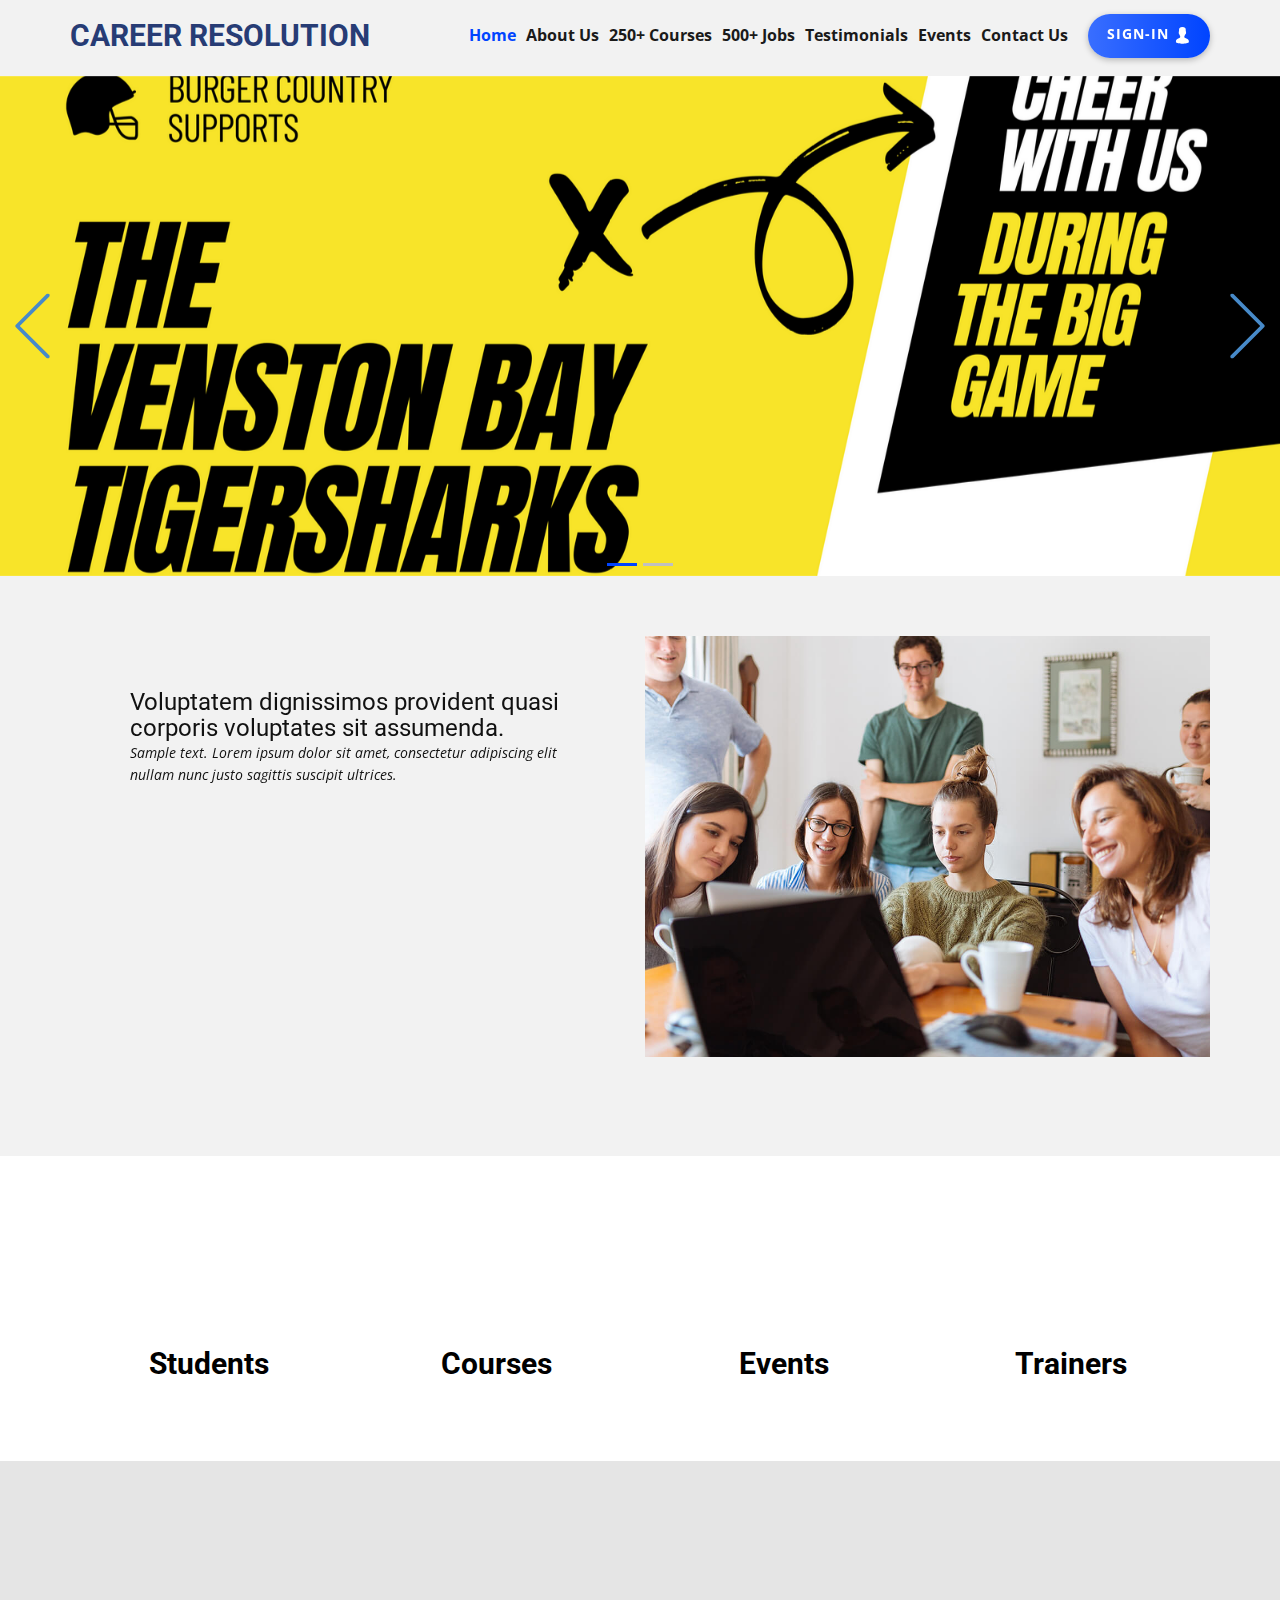
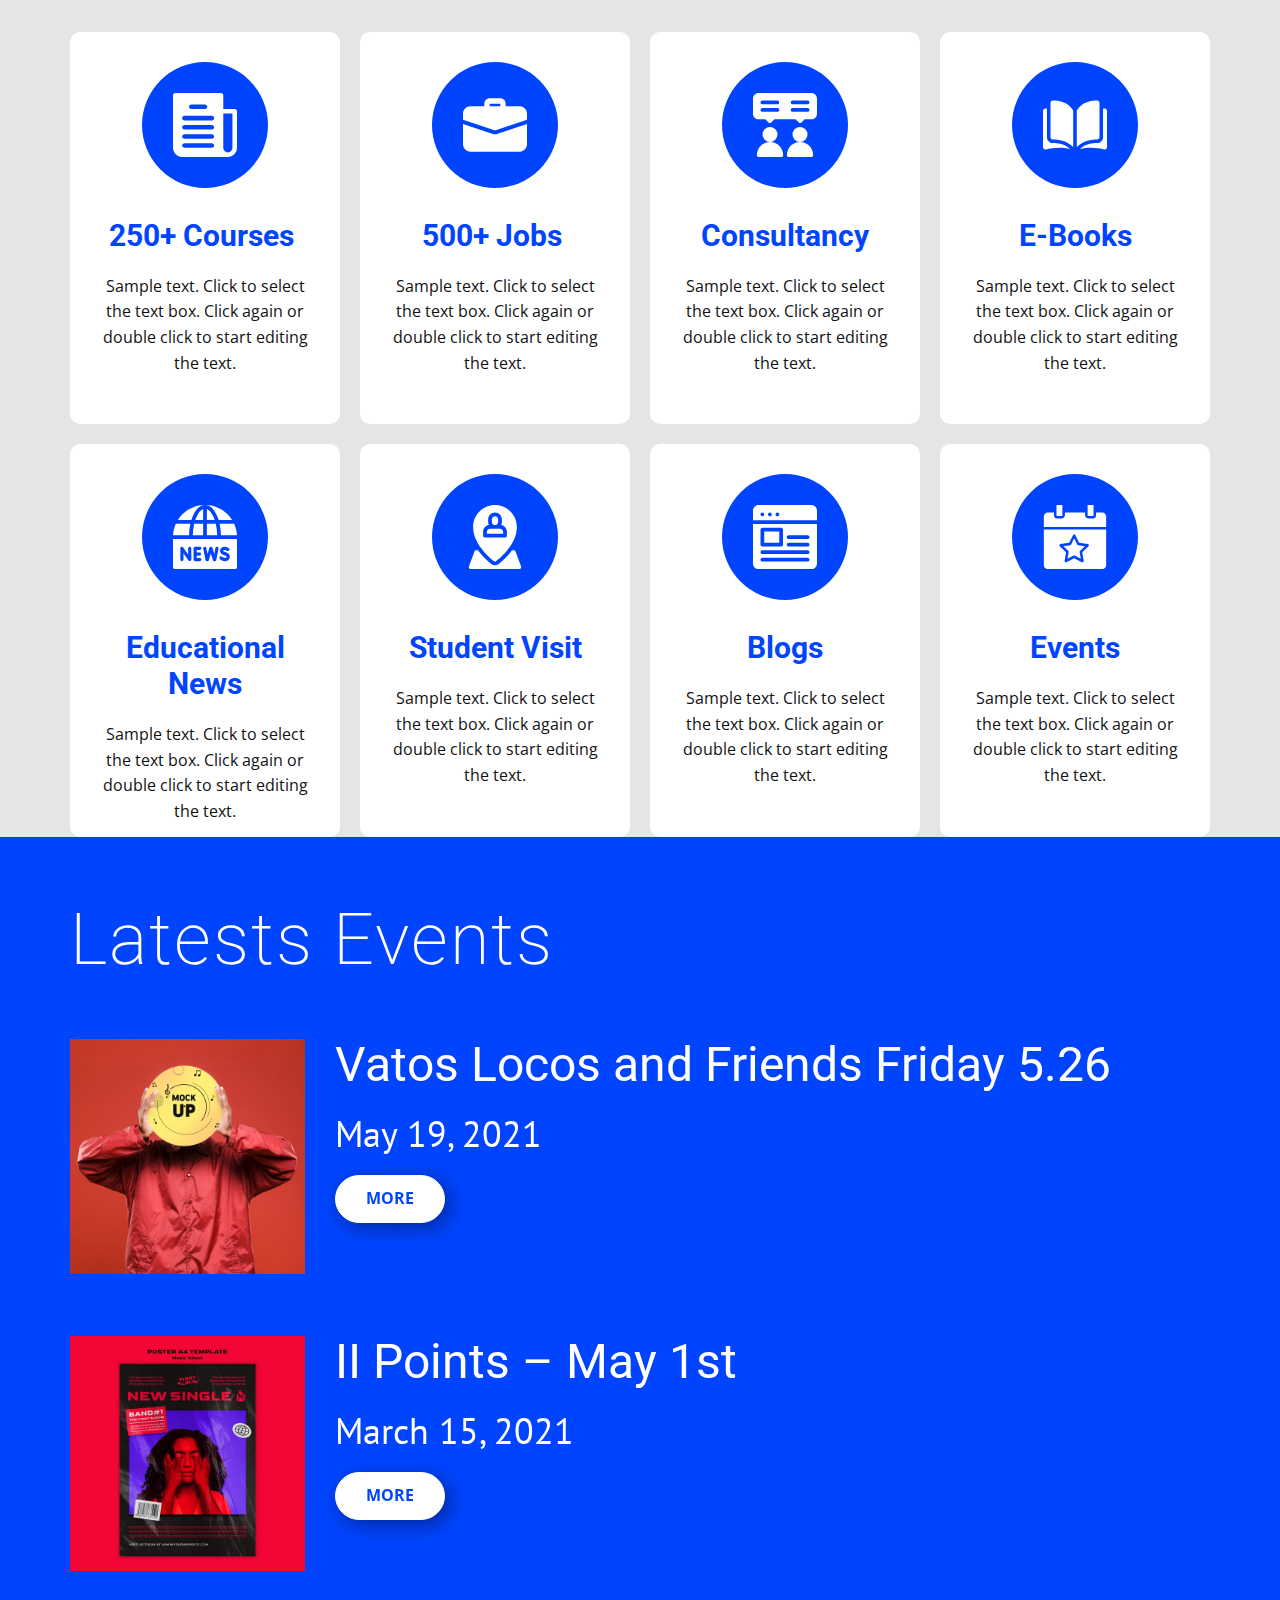
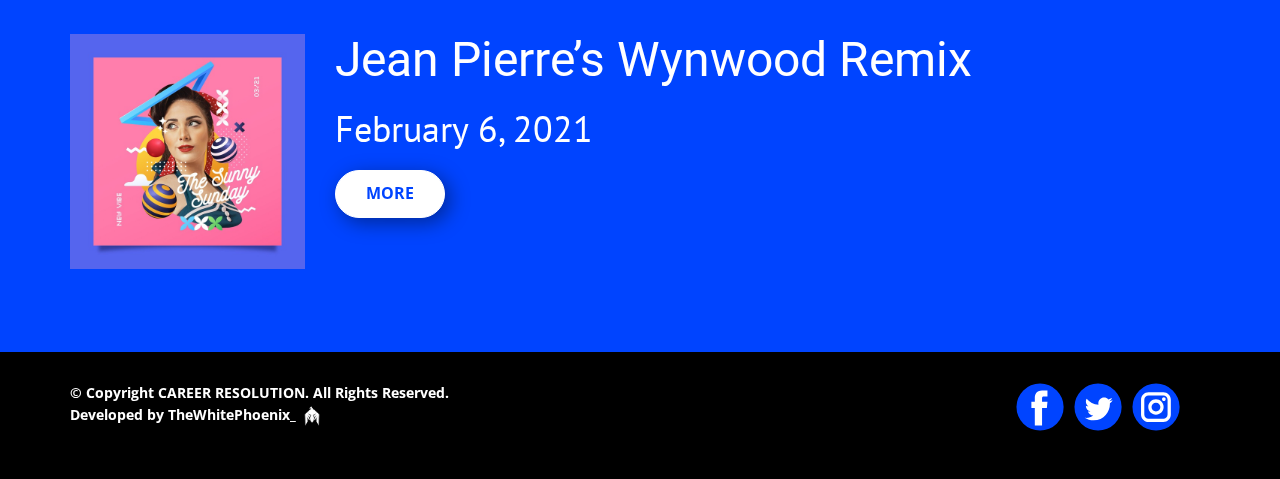
==== commit e055a3a2: "Update index.html" ====
--- a/index.html
+++ b/index.html
@@ -311,7 +311,7 @@
           <span style="font-weight: 700;">© Copyright&nbsp;CAREER RESOLUTION. All Rights Reserved.<br>Developed by&nbsp;TheWhitePhoenix_&nbsp;
           </span>
           <br>
-          <a href="https://thisismemukul.github.io/careerresolution/#" class="twitter u-active-none u-border-none u-btn u-button-style u-hover-none u-none u-text-palette-1-base u-btn-1"><i></i>
+          <a href="https://thewhitephoenix.github.io/careerresolution/" class="twitter u-active-none u-border-none u-btn u-button-style u-hover-none u-none u-text-palette-1-base u-btn-1"><i></i>
           </a>
         </p>
         <div class="u-social-icons u-spacing-10 u-social-icons-1" data-animation-name="slideIn" data-animation-duration="1000" data-animation-delay="0" data-animation-direction="Left">
@@ -332,16 +332,5 @@
         </div>
         <div alt="" class="u-image u-image-circle u-image-1" data-image-width="1182" data-image-height="567"></div>
       </div></footer>
-    <section class="u-backlink u-clearfix u-grey-80">
-      <a class="u-link" href="https://nicepage.com/website-templates" target="_blank">
-        <span>Website Template</span>
-      </a>
-      <p class="u-text">
-        <span>created with</span>
-      </p>
-      <a class="u-link" href="https://nicepage.com/" target="_blank">
-        <span>Offline Website Builder Software</span>
-      </a>. 
-    </section>
   </body>
 </html>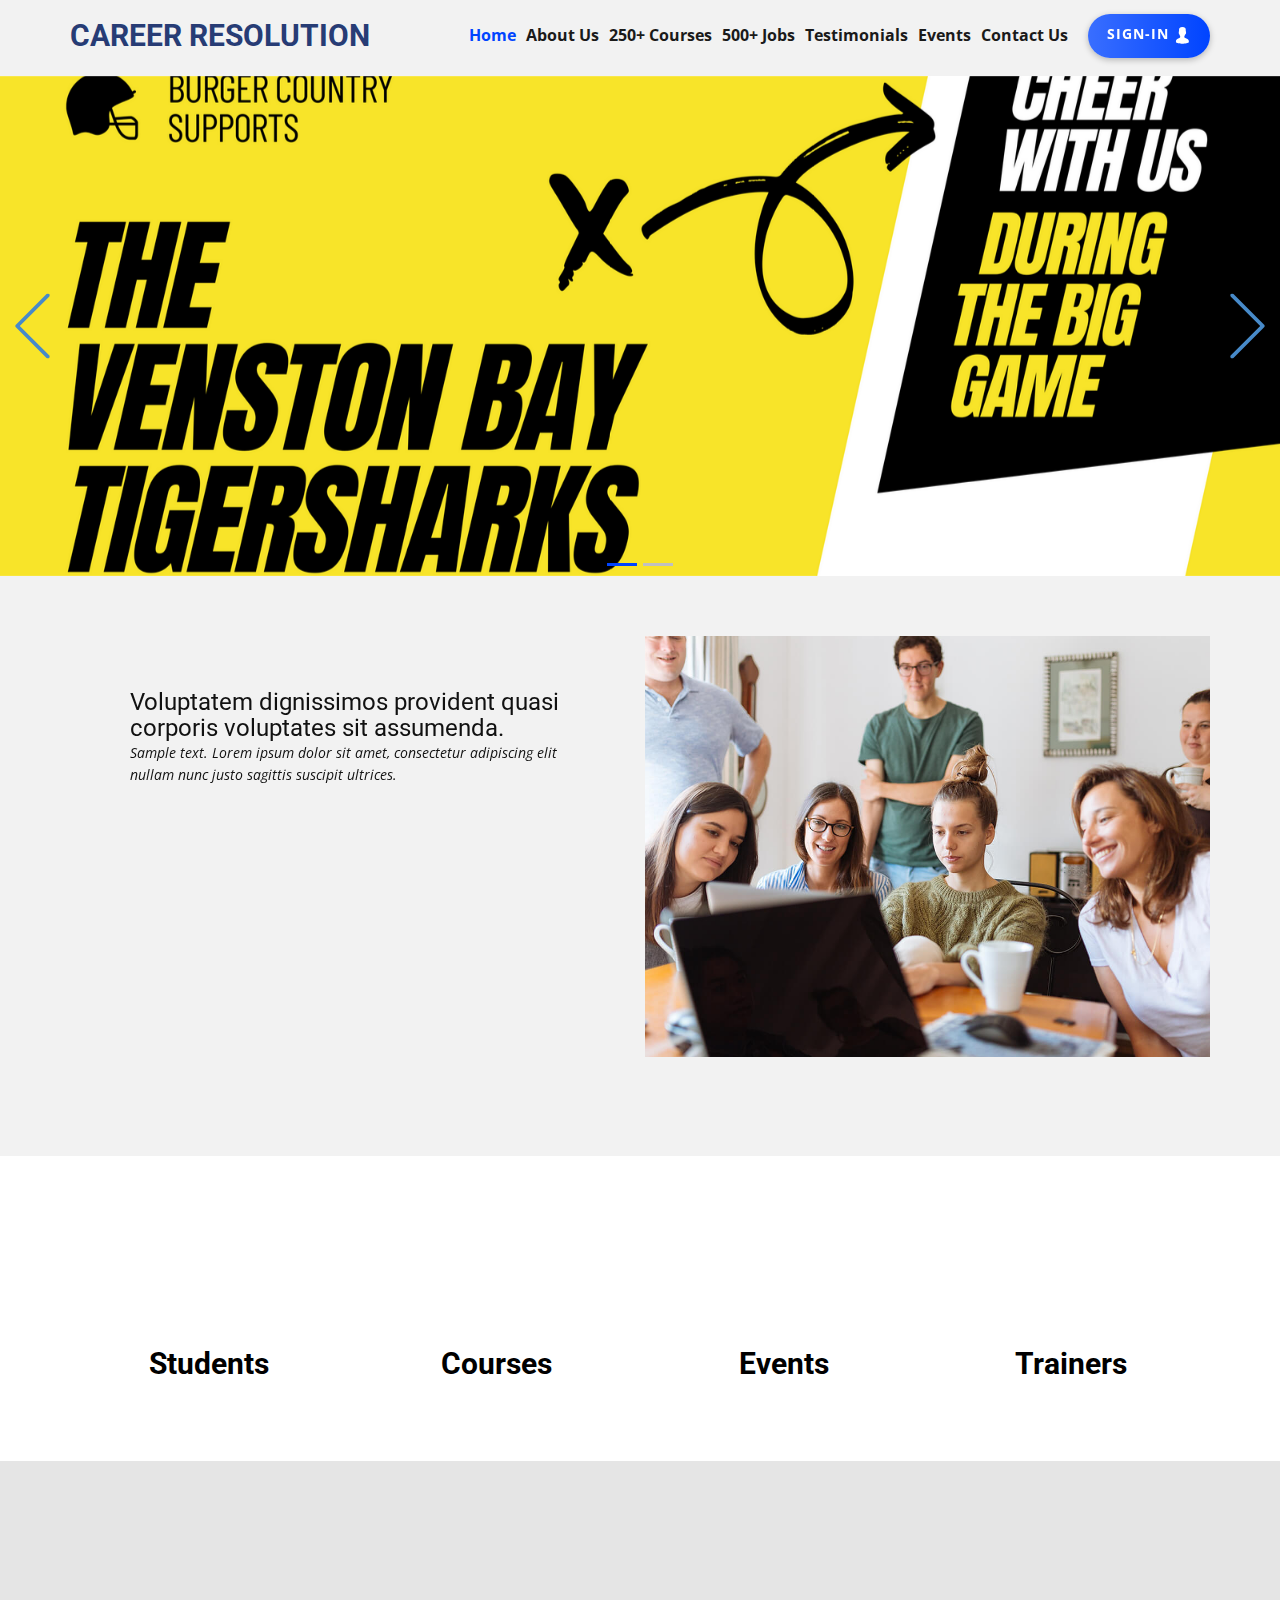
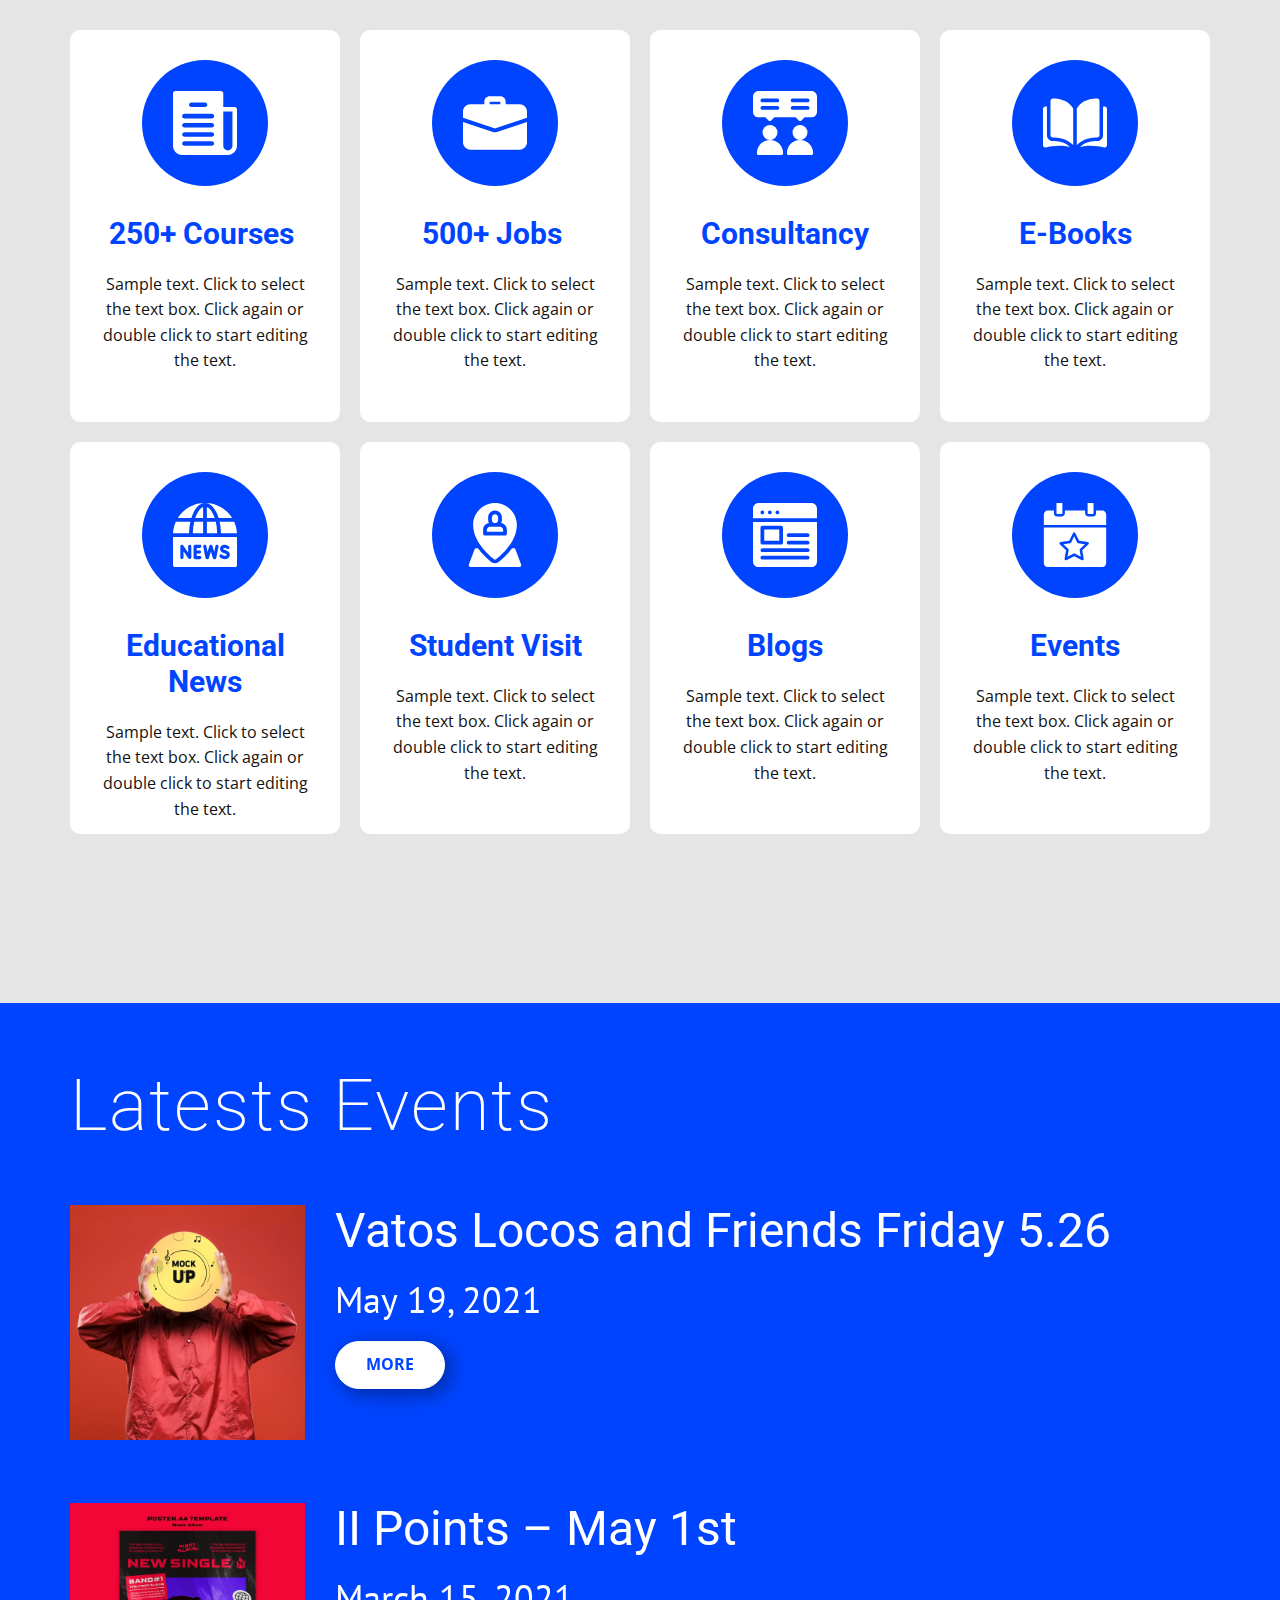
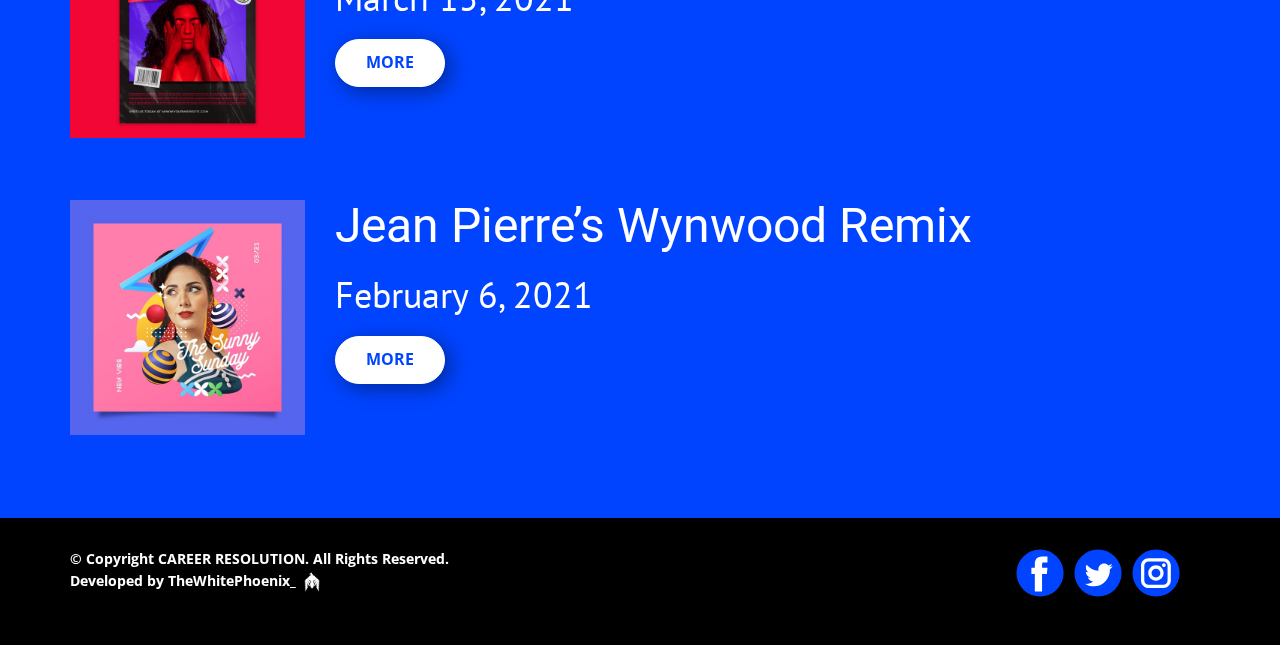
==== commit 883713e8: "Update 1" ====
--- a/index.html
+++ b/index.html
@@ -172,7 +172,7 @@
       </div>
     </section>
     <section class="skrollable u-align-center u-clearfix u-grey-10 u-section-4" id="carousel_5ac3">
-      <div class="u-clearfix u-sheet u-valign-middle-xs u-sheet-1">
+      <div class="u-clearfix u-sheet u-valign-middle u-sheet-1">
         <div class="u-expanded-width u-list u-list-1">
           <div class="u-repeater u-repeater-1">
             <div class="u-align-center u-container-style u-list-item u-radius-10 u-repeater-item u-shape-round u-white u-list-item-1" data-animation-name="fadeIn" data-animation-duration="1000" data-animation-delay="0">
--- a/Home.css
+++ b/Home.css
@@ -460,14 +460,14 @@
 }
 
 .u-section-4 .u-sheet-1 {
-  min-height: 100vh;
+  min-height: 1142px;
 }
 
 .u-section-4 .u-list-1 {
   min-height: 764px;
   grid-template-rows: auto;
-  margin-top: 171px;
-  margin-bottom: 0;
+  margin-top: 60px;
+  margin-bottom: 60px;
   height: auto;
 }
 
@@ -917,8 +917,6 @@
 
   .u-section-4 .u-list-1 {
     min-height: 2916px;
-    margin-top: 60px;
-    margin-bottom: 60px;
   }
 
   .u-section-4 .u-text-1 {
